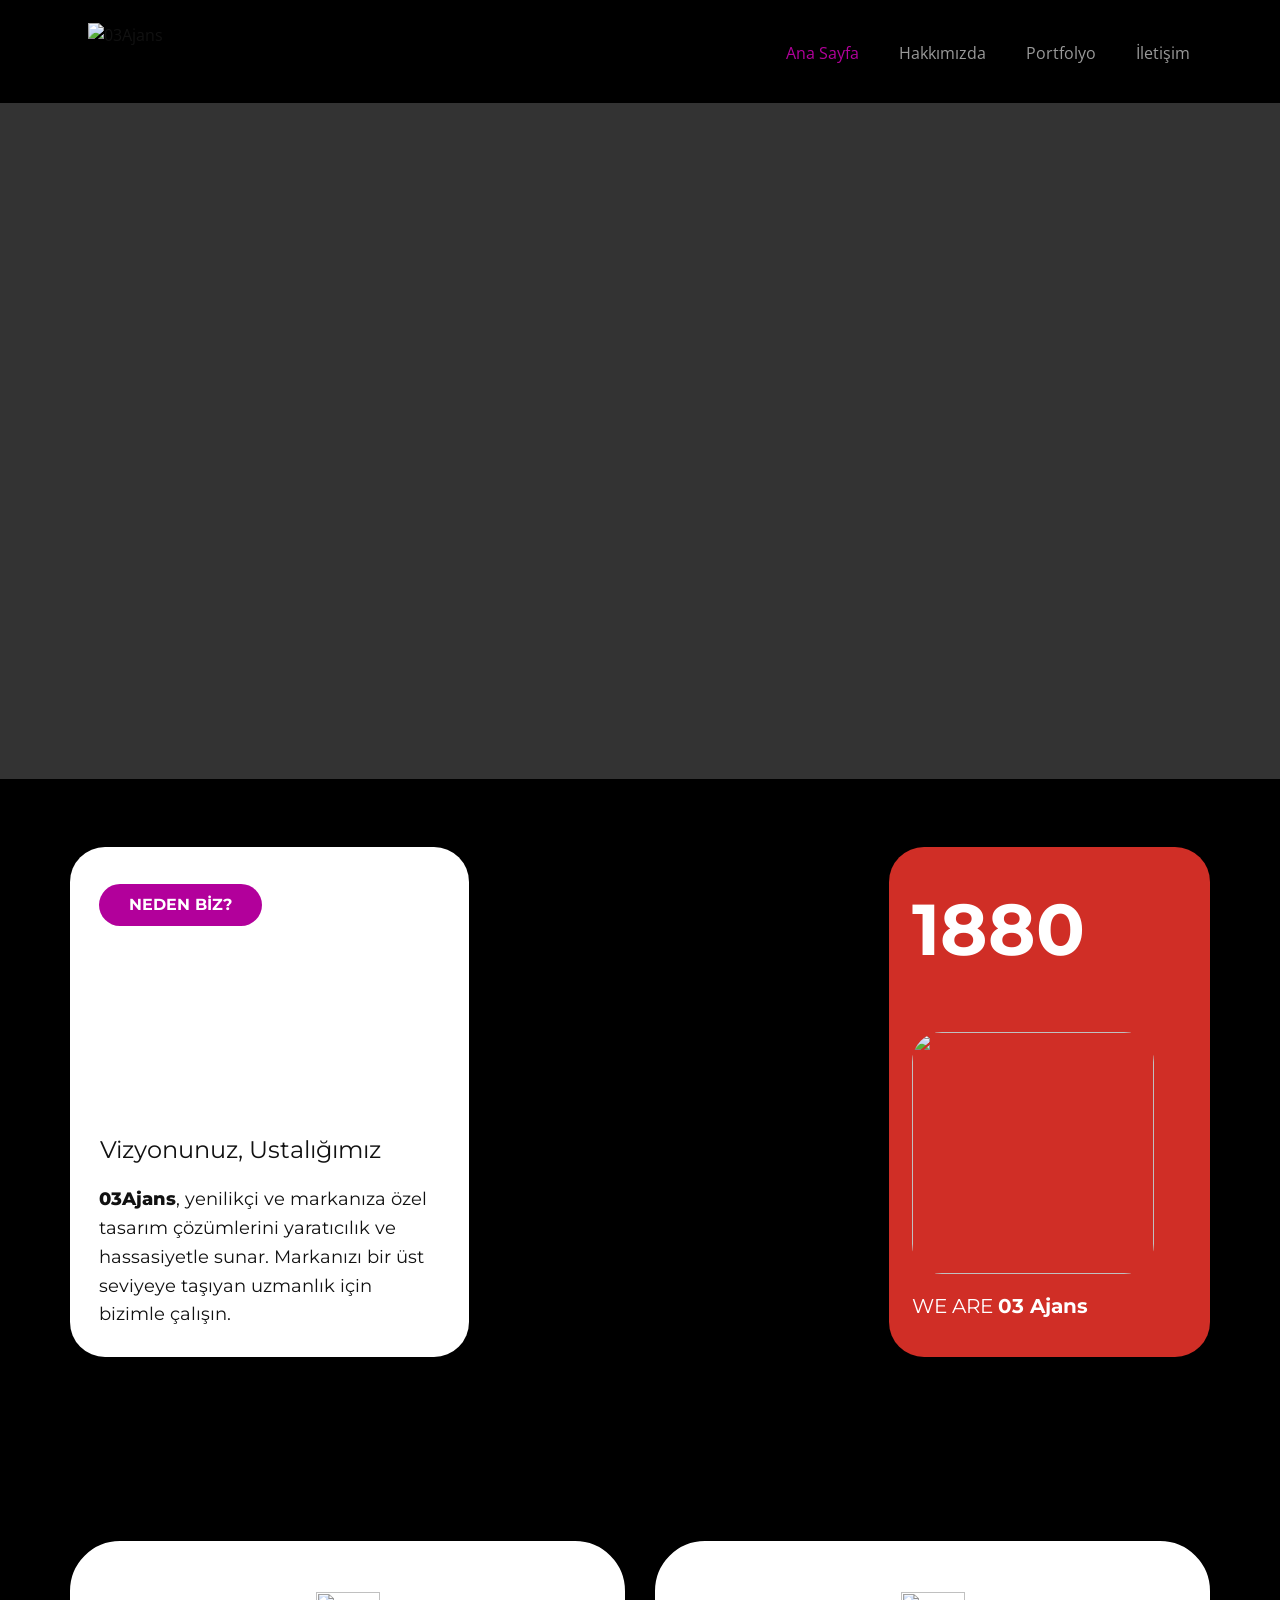
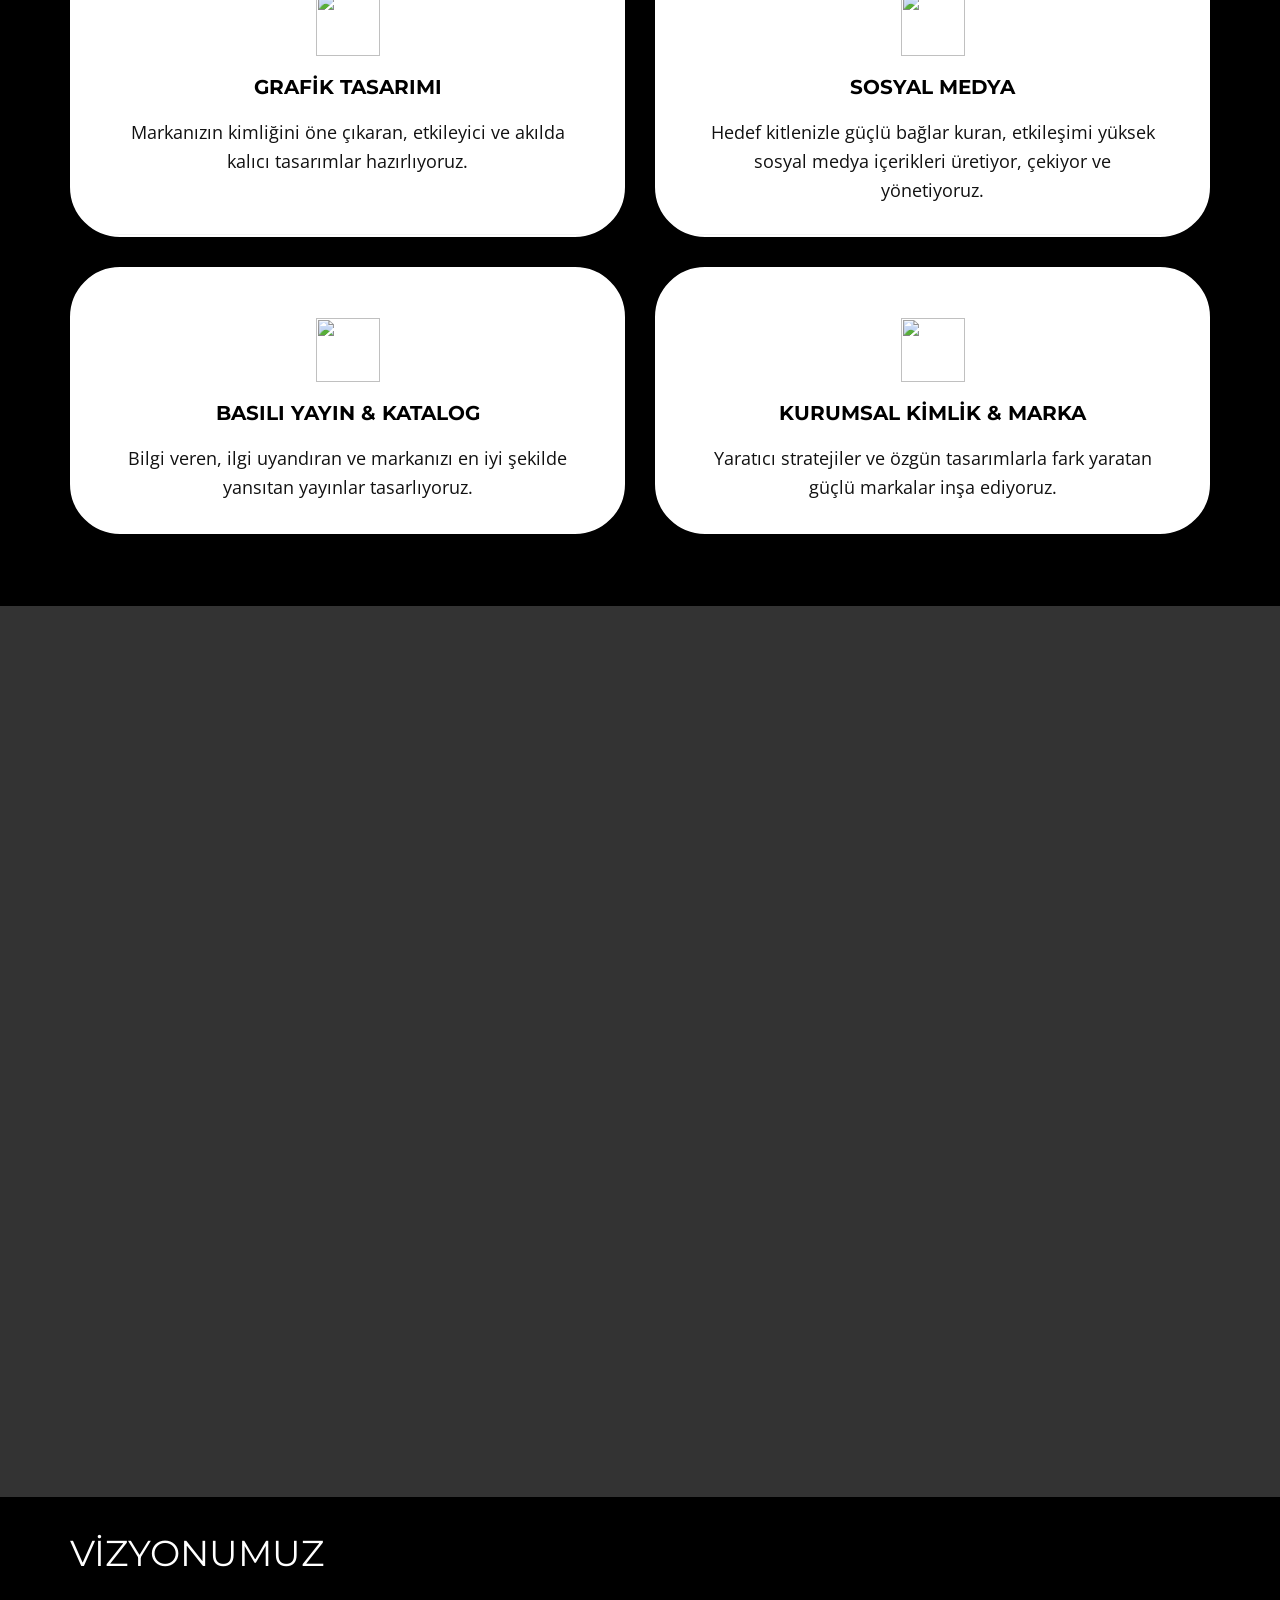
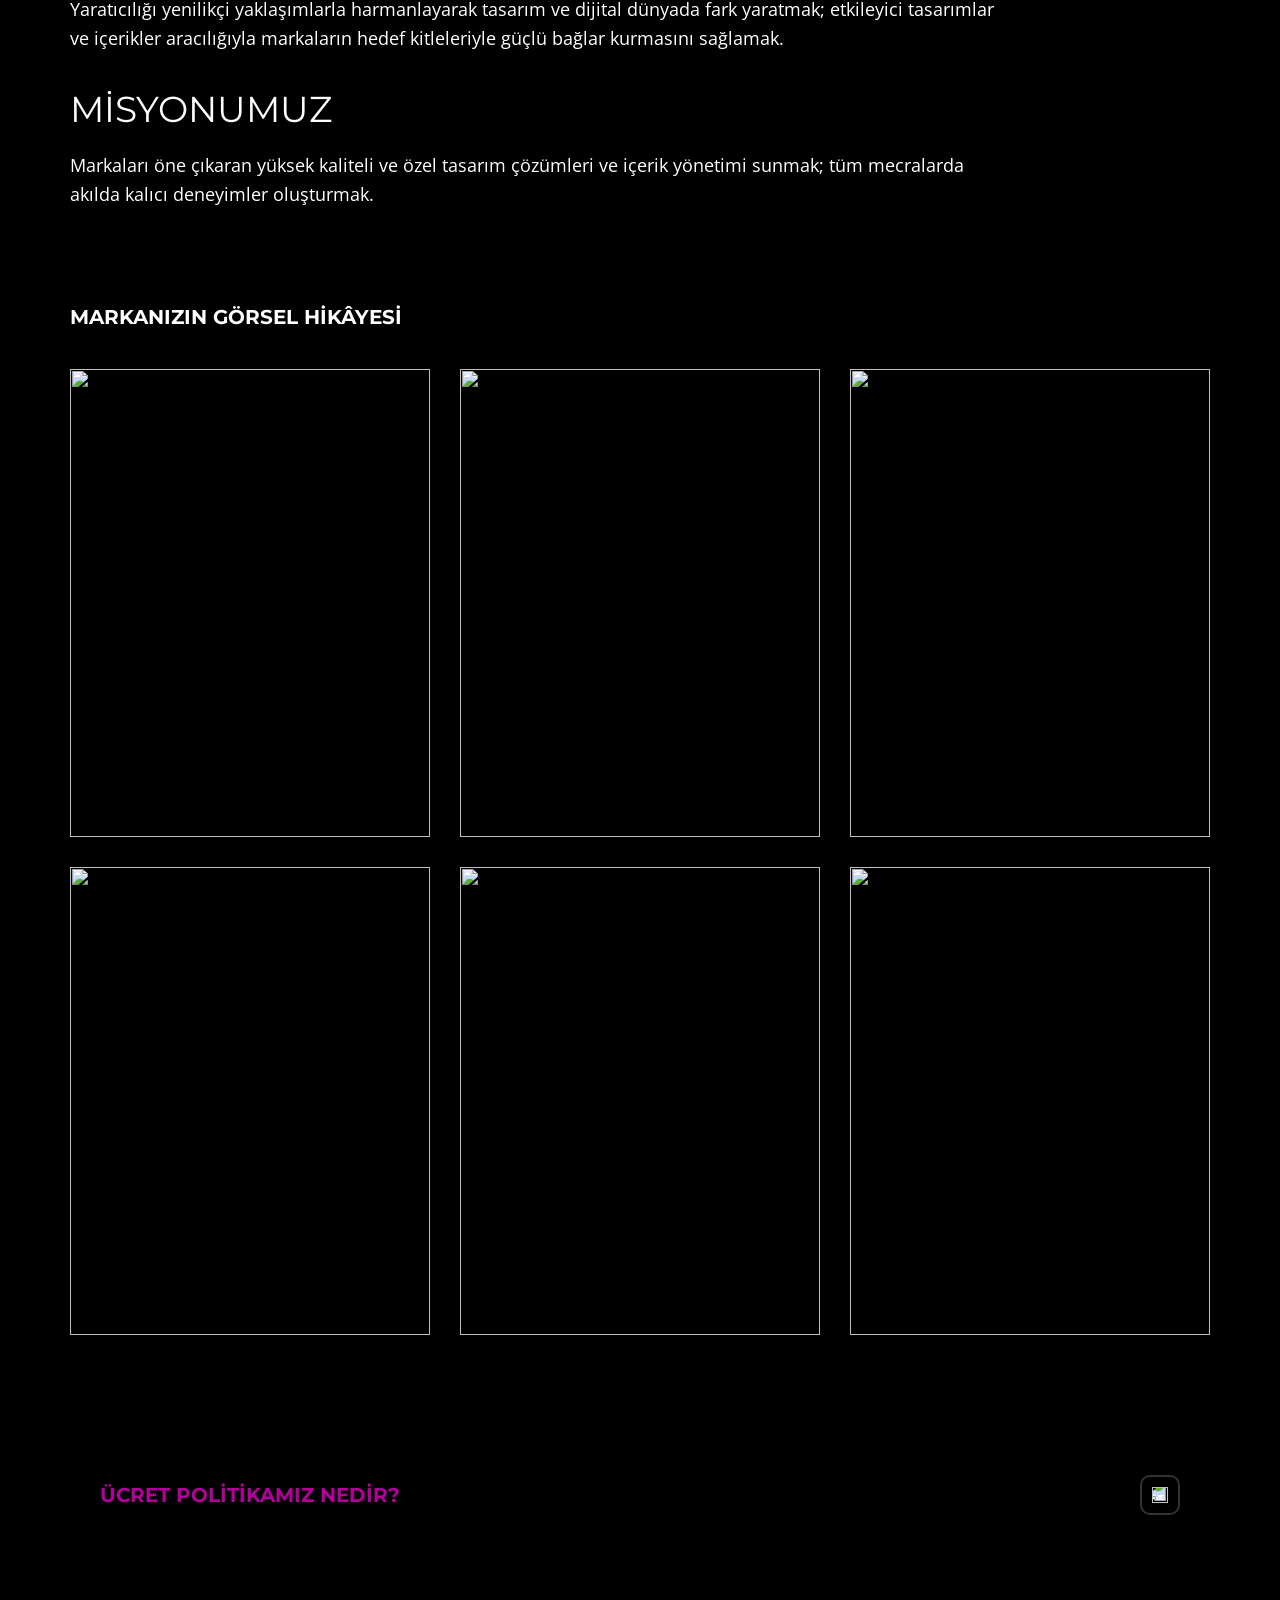
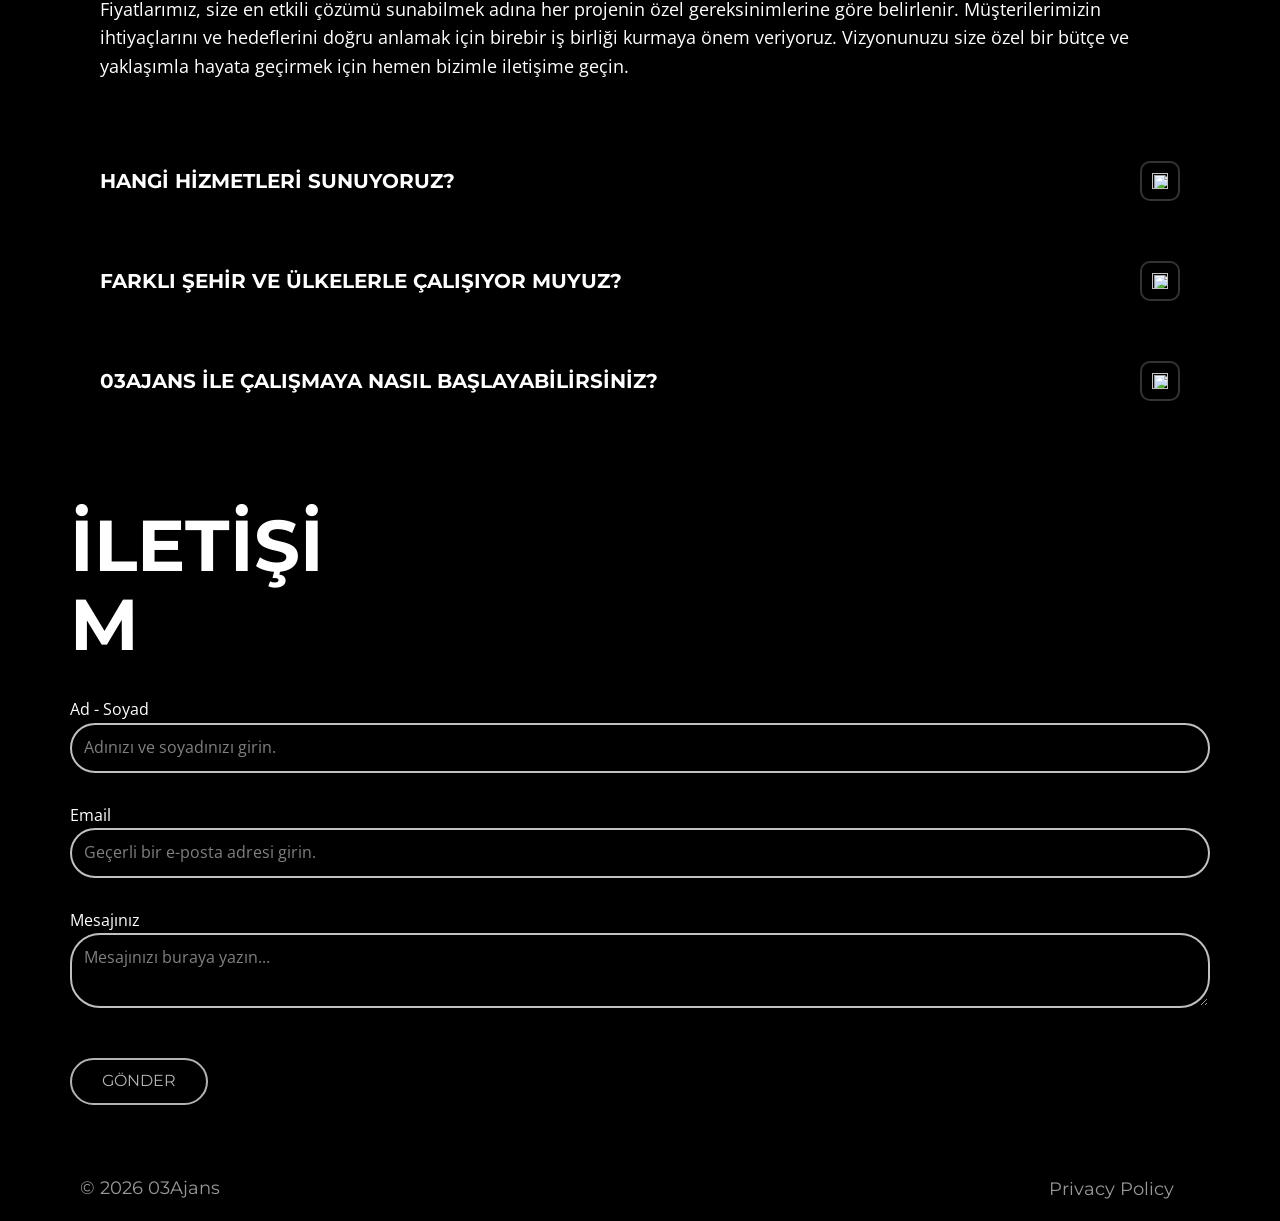
==== index.html @ 291a13ae "Add files via upload" ====
<!DOCTYPE html>
<html style="font-size: 16px;" lang="tr-TR"><head>
    <meta name="viewport" content="width=device-width, initial-scale=1.0">
    <meta charset="utf-8">
    <meta name="keywords" content="​Picture Perfect, get in touch">
    <meta name="description" content="WE ARE 03Ajans">
    <title>03ajans-anasayfa</title>
    <link rel="stylesheet" href="nicepage.css" media="screen">
<link rel="stylesheet" href="index.css" media="screen">
    <script class="u-script" type="text/javascript" src="jquery.js" defer=""></script>
    <script class="u-script" type="text/javascript" src="nicepage.js" defer=""></script>
    <meta name="generator" content="Nicepage 8.5.1, nicepage.com">
    <meta name="referrer" content="origin">
    <link rel="icon" href="images/03ajanslogo-02.png">
    
    <link id="u-page-google-font" rel="stylesheet" href="https://fonts.googleapis.com/css2?display=swap&amp;family=Roboto:ital,wght@0,100;0,200;0,300;0,400;0,500;0,600;0,700;0,800;0,900;1,100;1,200;1,300;1,400;1,500;1,600;1,700;1,800;1,900&amp;family=Open+Sans:ital,wght@0,300;0,400;0,500;0,600;0,700;0,800;1,300;1,400;1,500;1,600;1,700;1,800&amp;family=Montserrat:ital,wght@0,100;0,200;0,300;0,400;0,500;0,600;0,700;0,800;0,900;1,100;1,200;1,300;1,400;1,500;1,600;1,700;1,800;1,900">
    <script type="application/ld+json">{
		"@context": "http://schema.org",
		"@type": "Organization",
		"name": "03ajans"
}</script>
    <meta name="theme-color" content="#478ac9">
    <meta property="og:title" content="03ajans-anasayfa">
    <meta property="og:description" content="WE ARE 03Ajans">
    <meta property="og:type" content="website">
  <!-- Temel Meta Etiketleri -->
<meta name="description" content="03Ajans; markanız için yüksek kaliteli prodüksiyon, stratejik sosyal medya yönetimi, dijital pazarlama ve modern kurumsal kimlik çözümleri sunan kreatif ajanstır.">
<meta name="keywords" content="03ajans, 03 ajans, afyon reklam ajansı, afyon dijital ajans, afyon sosyal medya yönetimi, afyon grafik tasarım, afyon prodüksiyon, afyon tanıtım filmi, afyon web tasarım, afyon marka danışmanlığı, afyon fotoğraf çekimi, sosyal medya ajansı, kreatif ajans, dijital pazarlama ajansı, kurumsal kimlik tasarımı, marka stratejisi, b2b pazarlama, içerik üretimi, reels çekimi, drone çekimi, logo tasarımı">
<meta name="author" content="03Ajans">
<meta name="robots" content="index, follow">
<meta name="viewport" content="width=device-width, initial-scale=1.0">

<!-- Open Graph / Facebook & WhatsApp Önizleme -->
<meta property="og:type" content="website">
<meta property="og:url" content="https://03ajans.com/">
<meta property="og:title" content="03Ajans — Kreatif Dijital &amp; Prodüksiyon Ajansı">
<meta property="og:description" content="Markanız için yüksek kaliteli prodüksiyon, stratejik sosyal medya yönetimi ve modern kurumsal kimlik çözümleri.">
<meta property="og:image" content="https://03ajans.com/og-image.jpg">

<!-- Twitter Card Önizleme -->
<meta name="twitter:card" content="summary_large_image">
<meta name="twitter:url" content="https://03ajans.com/">
<meta name="twitter:title" content="03Ajans — Kreatif Dijital &amp; Prodüksiyon Ajansı">
<meta name="twitter:description" content="Markanız için yüksek kaliteli prodüksiyon, stratejik sosyal medya yönetimi ve modern kurumsal kimlik çözümleri.">
<meta name="twitter:image" content="https://03ajans.com/og-image.jpg"><script type="application/ld+json">
{
  "@context": "https://schema.org",
  "@type": "ProfessionalService",
  "name": "03Ajans",
  "image": "https://03ajans.com/og-image.jpg",
  "@id": "https://03ajans.com/",
  "url": "https://03ajans.com/",
  "telephone": "",
  "priceRange": "$",
  "address": {
    "@type": "PostalAddress",
    "addressLocality": "Afyonkarahisar",
    "addressCountry": "TR"
  },
  "geo": {
    "@type": "GeoCoordinates",
    "latitude": 38.7569,
    "longitude": 30.5387
  },
  "openingHoursSpecification": {
    "@type": "OpeningHoursSpecification",
    "dayOfWeek": [
      "Monday",
      "Tuesday",
      "Wednesday",
      "Thursday",
      "Friday",
      "Saturday"
    ],
    "opens": "09:00",
    "closes": "18:00"
  },
  "sameAs": [
    "https://www.instagram.com/03ajans"
  ]
}
</script><meta name="referrer" content="origin"><meta data-intl-tel-input-cdn-path="intlTelInput/"></head>
  <body data-home-page="index.html" data-home-page-title="03ajans-anasayfa" data-path-to-root="./" data-include-products="false" class="u-body u-clearfix u-grey-80 u-xl-mode" data-lang="tr"><header class="u-black u-clearfix u-header u-header" id="sec-6db6"><div class="u-clearfix u-sheet u-valign-middle-lg u-sheet-1">
        <nav class="u-menu u-menu-one-level u-offcanvas u-menu-1" role="navigation" aria-label="Menu navigation">
          <div class="menu-collapse" style="font-size: 1rem; letter-spacing: 0px;">
            <a class="u-button-style u-custom-left-right-menu-spacing u-custom-padding-bottom u-custom-text-active-color u-custom-text-color u-custom-text-hover-color u-custom-top-bottom-menu-spacing u-hamburger-link u-nav-link u-text-active-palette-1-base u-text-hover-palette-2-base u-hamburger-link-1" href="#" data-lang-tr="{&quot;content&quot;:&quot;<svg class=\&quot;u-svg-link\&quot; viewBox=\&quot;0 0 24 24\&quot;><use xlink:href=\&quot;#menu-hamburger\&quot;></use></svg><svg class=\&quot;u-svg-content\&quot; version=\&quot;1.1\&quot; id=\&quot;menu-hamburger\&quot; viewBox=\&quot;0 0 16 16\&quot; x=\&quot;0px\&quot; y=\&quot;0px\&quot; xmlns:xlink=\&quot;http://www.w3.org/1999/xlink\&quot; xmlns=\&quot;http://www.w3.org/2000/svg\&quot;>    <g>        <rect y=\&quot;1\&quot; width=\&quot;16\&quot; height=\&quot;2\&quot;></rect>        <rect y=\&quot;7\&quot; width=\&quot;16\&quot; height=\&quot;2\&quot;></rect>        <rect y=\&quot;13\&quot; width=\&quot;16\&quot; height=\&quot;2\&quot;></rect>    </g></svg>&quot;,&quot;href&quot;:&quot;#&quot;}" data-lang-en="{&quot;content&quot;:&quot;<svg class=\&quot;u-svg-link\&quot; viewBox=\&quot;0 0 24 24\&quot;><use xlink:href=\&quot;#menu-hamburger\&quot;></use></svg><svg class=\&quot;u-svg-content\&quot; version=\&quot;1.1\&quot; id=\&quot;menu-hamburger\&quot; viewBox=\&quot;0 0 16 16\&quot; x=\&quot;0px\&quot; y=\&quot;0px\&quot; xmlns:xlink=\&quot;http://www.w3.org/1999/xlink\&quot; xmlns=\&quot;http://www.w3.org/2000/svg\&quot;>    <g>        <rect y=\&quot;1\&quot; width=\&quot;16\&quot; height=\&quot;2\&quot;></rect>        <rect y=\&quot;7\&quot; width=\&quot;16\&quot; height=\&quot;2\&quot;></rect>        <rect y=\&quot;13\&quot; width=\&quot;16\&quot; height=\&quot;2\&quot;></rect>    </g></svg>&quot;,&quot;href&quot;:&quot;#&quot;}">
              <svg class="u-svg-link" viewBox="0 0 24 24"><use xlink:href="#menu-hamburger"></use></svg>
              <svg class="u-svg-content" version="1.1" id="menu-hamburger" viewBox="0 0 16 16" x="0px" y="0px" xmlns:xlink="http://www.w3.org/1999/xlink" xmlns="http://www.w3.org/2000/svg"><g><rect y="1" width="16" height="2"></rect><rect y="7" width="16" height="2"></rect><rect y="13" width="16" height="2"></rect>
</g></svg>
            </a>
          </div>
          <div class="u-custom-menu u-nav-container">
            <ul class="u-nav u-unstyled u-nav-1" role="menubar"><li role="none" class="u-nav-item"><a role="menuitem" class="u-button-style u-nav-link u-text-active-custom-color-2 u-text-grey-40 u-text-hover-custom-color-3 u-nav-link-2" href="index.html">Ana Sayfa</a>
</li><li role="none" class="u-nav-item"><a role="menuitem" class="u-button-style u-nav-link u-text-active-custom-color-2 u-text-grey-40 u-text-hover-custom-color-3 u-nav-link-2" href="03ajans-hakkimizda.html">Hakkımızda</a>
</li><li role="none" class="u-nav-item"><a role="menuitem" class="u-button-style u-nav-link u-text-active-custom-color-2 u-text-grey-40 u-text-hover-custom-color-3 u-nav-link-2" href="03ajans-portfolyo.html">Portfolyo</a>
</li><li role="none" class="u-nav-item"><a role="menuitem" class="u-button-style u-nav-link u-text-active-custom-color-2 u-text-grey-40 u-text-hover-custom-color-3 u-nav-link-2" href="03ajans-iletisim.html">İletişim</a>
</li></ul>
          </div>
          <div class="u-custom-menu u-nav-container-collapse" id="1e87" role="region" aria-label="Menu panel">
            <div class="u-black u-container-style u-inner-container-layout u-opacity u-opacity-95 u-sidenav">
              <div class="u-inner-container-layout u-sidenav-overflow">
                <div class="u-menu-close" tabindex="-1" aria-label="Close menu"></div>
                <ul class="u-align-center u-nav u-popupmenu-items u-unstyled u-nav-2" role="menubar"><li role="none" class="u-nav-item"><a role="menuitem" class="u-button-style u-nav-link" href="index.html">Ana Sayfa</a>
</li><li role="none" class="u-nav-item"><a role="menuitem" class="u-button-style u-nav-link" href="03ajans-hakkimizda.html">Hakkımızda</a>
</li><li role="none" class="u-nav-item"><a role="menuitem" class="u-button-style u-nav-link" href="03ajans-portfolyo.html">Portfolyo</a>
</li><li role="none" class="u-nav-item"><a role="menuitem" class="u-button-style u-nav-link" href="03ajans-iletisim.html">İletişim</a>
</li></ul>
              </div>
            </div>
            <div class="u-black u-menu-overlay u-opacity u-opacity-70"></div>
          </div>
        </nav>
        <!-- LOGO DÜZELTMESİ: Orijinal yapıyı bozmadan doğrudan .html linki ve tıklanabilirlik eklendi -->
        <img class="u-enable-responsive u-image u-image-contain u-image-default u-image-1" src="images/weblogo.png" alt="03Ajans" data-image-width="5788" data-image-height="1048" data-href="index.html" data-page-id="18708210" title="03ajans-anasayfa" style="cursor: pointer;" onclick="window.location.href='index.html';">
      </div></header>
    <section class="u-clearfix u-uploaded-video u-video u-video-cover u-section-1" id="sec-0728" data-image-width="6222" data-image-height="3500">
      <div class="u-background-video u-expanded" style="">
        <div class="embed-responsive">
          <video class="embed-responsive-item" data-autoplay="1" loop="" muted="1" autoplay="autoplay" playsinline="">
            <source src="files/ana1.mp4" type="video/mp4">
            <p>Your browser does not support HTML5 video.</p>
          </video>
        </div>
      </div>
      <div class="u-clearfix u-sheet u-valign-middle-lg u-valign-middle-xl u-sheet-1"></div>
    </section>
    <section class="u-black u-clearfix u-container-align-center u-section-2" id="carousel_4c0c">
      <div class="u-clearfix u-sheet u-valign-middle-lg u-valign-middle-md u-valign-middle-sm u-sheet-1">
        <div class="data-layout-selected u-clearfix u-expanded-width u-gutter-30 u-layout-wrap u-layout-wrap-1">
          <div class="u-layout" style="">
            <div class="u-layout-row" style="">
              <div class="u-container-style u-layout-cell u-radius u-shape-rectangle u-size-21-lg u-size-21-md u-size-21-sm u-size-21-xs u-size-22-xl u-uploaded-video u-white u-layout-cell-1" data-image-width="828" data-image-height="1444" data-href="03ajans-hakkimizda.html" data-page-id="1522213506">
                <div class="u-container-layout u-valign-bottom-xs u-valign-top-sm u-container-layout-1">
                  <!-- NEDEN BİZ? BUTONU DÜZELTMESİ -->
                  <a href="03ajans-hakkimizda.html" class="u-align-left u-border-none u-btn u-btn-round u-button-style u-custom-color-2 u-radius u-btn-1"><b>Neden biz?</b>
                    <br>
                  </a>
                  <h4 class="u-align-left u-text u-text-1"> Vizyonunuz, Ustalığımız </h4>
                  <p class="u-align-left u-custom-font u-font-montserrat u-text u-text-default-lg u-text-default-md u-text-default-sm u-text-default-xl u-text-2"><span style="font-weight: 800;">03Ajans</span>, yenilikçi ve markanıza özel tasarım çözümlerini yaratıcılık ve hassasiyetle sunar. Markanızı bir üst seviyeye taşıyan uzmanlık için bizimle çalışın.
                  </p>
                </div>
              </div>
              <div class="u-container-align-center u-container-style u-layout-cell u-shading u-size-20-xl u-size-21-lg u-size-21-md u-size-21-sm u-size-21-xs u-uploaded-video u-video u-video-1">
                <div class="u-background-video u-expanded" style="">
                  <div class="embed-responsive">
                    <video class="embed-responsive-item" data-autoplay="1" loop="" muted="1" autoplay="autoplay" playsinline="">
                      <source src="files/ana-2.mp4" type="video/mp4">
                      <p>Your browser does not support HTML5 video.</p>
                    </video>
                  </div>
                  <div class="u-video-shading"></div>
                </div>
                <div class="u-container-layout u-container-layout-2"></div>
              </div>
              <div class="u-container-style u-custom-color-5 u-layout-cell u-radius u-shading u-shape-round u-size-18 u-layout-cell-3">
                <div class="u-container-layout u-valign-middle-xl u-container-layout-3">
                  <h3 class="u-align-left u-text u-text-3" data-animation-name="counter" data-animation-event="scroll" data-animation-duration="3000">2026</h3>
                  <img class="u-image u-image-round u-preserve-proportions u-radius u-image-1" src="images/webgorsel.png" alt="" data-image-width="1080" data-image-height="1080">
                  <h4 class="u-align-left u-text u-text-4">WE ARE&nbsp;<span style="font-weight: 700;">03 Ajans</span>
                    <br>
                  </h4>
                </div>
              </div>
            </div>
          </div>
        </div>
      </div>
    </section>
    <section class="u-black u-clearfix u-section-3" id="sec-6178">
      <div class="u-clearfix u-sheet u-valign-middle u-sheet-1">
        <div class="u-expanded-width u-list u-list-1">
          <div class="u-repeater u-repeater-1">
            <div class="u-align-center-md u-align-center-sm u-align-center-xs u-border-2 u-border-white u-container-style u-gradient u-list-item u-radius u-repeater-item u-shape-round u-list-item-1">
              <div class="u-container-layout u-similar-container u-valign-middle-md u-valign-middle-sm u-valign-middle-xs u-container-layout-1"><span class="u-file-icon u-icon u-text-black u-icon-1"><img src="images/841487-bc1bf9b7.png" alt=""></span>
                <h5 class="u-align-center-lg u-align-center-xl u-text u-text-black u-text-default u-text-1">GrafİK TASARIMI</h5>
                <p class="u-align-center-lg u-align-center-xl u-text u-text-default u-text-2"> Markanızın kimliğini öne çıkaran, etkileyici ve akılda kalıcı tasarımlar hazırlıyoruz. </p>
              </div>
            </div>
            <div class="u-align-center-md u-align-center-sm u-align-center-xs u-border-2 u-border-white u-container-style u-gradient u-list-item u-radius u-repeater-item u-shape-round u-list-item-2">
              <div class="u-container-layout u-similar-container u-valign-middle-md u-valign-middle-sm u-valign-middle-xs u-container-layout-2"><span class="u-file-icon u-icon u-text-black u-icon-2"><img src="images/2065064-a070ab0e.png" alt=""></span>
                <h5 class="u-align-center-lg u-align-center-xl u-text u-text-black u-text-default u-text-3">SOSYAL MEDYA</h5>
                <p class="u-align-center-lg u-align-center-xl u-text u-text-default u-text-4"> Hedef kitlenizle güçlü bağlar kuran, etkileşimi yüksek<br>sosyal medya içerikleri üretiyor, çekiyor ve yönetiyoruz.
                </p>
              </div>
            </div>
            <div class="u-align-center-md u-align-center-sm u-align-center-xs u-border-2 u-border-white u-container-style u-gradient u-list-item u-radius u-repeater-item u-shape-round u-list-item-3">
              <div class="u-container-layout u-similar-container u-valign-middle-md u-valign-middle-sm u-valign-middle-xs u-container-layout-3"><span class="u-file-icon u-icon u-text-black u-icon-3"><img src="images/5303979-a4224690.png" alt=""></span>
                <h5 class="u-align-center-lg u-align-center-xl u-text u-text-black u-text-default u-text-5"> BASILI YAYIN &amp; KATALOG</h5>
                <p class="u-align-center-lg u-align-center-xl u-text u-text-default u-text-6"> Bilgi veren, ilgi uyandıran ve markanızı en iyi şekilde yansıtan yayınlar tasarlıyoruz. </p>
              </div>
            </div>
            <div class="u-align-center-md u-align-center-sm u-align-center-xs u-border-2 u-border-white u-container-style u-gradient u-list-item u-radius u-repeater-item u-shape-round u-list-item-4">
              <div class="u-container-layout u-similar-container u-valign-middle-md u-valign-middle-sm u-valign-middle-xs u-container-layout-4"><span class="u-file-icon u-icon u-text-black u-icon-4"><img src="images/5486264-cb3ad50b.png" alt=""></span>
                <h5 class="u-align-center-lg u-align-center-xl u-text u-text-black u-text-default u-text-7"> KURUMSAL KİMLİK &amp; MARKA</h5>
                <p class="u-align-center-lg u-align-center-xl u-text u-text-default u-text-8"> Yaratıcı stratejiler ve özgün tasarımlarla fark yaratan güçlü markalar inşa ediyoruz. </p>
              </div>
            </div>
          </div>
        </div>
      </div>
    </section>
    <section class="skrollable u-clearfix u-parallax u-uploaded-video u-video u-section-4" id="sec-77cd" data-image-width="6222" data-image-height="3500">
      <div class="u-background-video u-expanded" style="">
        <div class="embed-responsive">
          <video class="embed-responsive-item" data-autoplay="1" loop="" muted="1" autoplay="autoplay" playsinline="">
            <source src="files/ana-3.mp4" type="video/mp4">
            <p>Your browser does not support HTML5 video.</p>
          </video>
        </div>
      </div>
      <div class="u-clearfix u-sheet u-sheet-1"></div>
    </section>
    <section class="u-black u-clearfix u-container-align-left u-section-5" id="sec-33f2">
      <div class="u-clearfix u-sheet u-valign-middle-lg u-valign-middle-md u-valign-middle-sm u-valign-middle-xs u-sheet-1">
        <h3 class="u-align-left u-text u-text-default u-text-1"> VİZYONumuz</h3>
        <p class="u-align-left u-text u-text-2"> Yaratıcılığı yenilikçi yaklaşımlarla harmanlayarak tasarım ve dijital dünyada fark yaratmak; etkileyici tasarımlar ve içerikler aracılığıyla markaların hedef kitleleriyle güçlü bağlar kurmasını sağlamak. </p>
        <h3 class="u-align-left u-text u-text-3">MİSYONUMUZ</h3>
        <p class="u-align-left u-text u-text-4"> Markaları öne çıkaran yüksek kaliteli ve özel tasarım çözümleri ve içerik yönetimi sunmak; tüm mecralarda akılda kalıcı deneyimler oluşturmak. </p>
      </div>
    </section>
    <section class="u-black u-clearfix u-section-6" id="sec-5b2f">
      <div class="u-clearfix u-sheet u-sheet-1">
        <h5 class="u-text u-text-default u-text-1"><b>MARKANIZIN GÖRSEL HİKÂYESİ</b>
        </h5>
        <div class="u-expanded-width u-gallery u-layout-grid u-lightbox u-no-transition u-show-text-none u-gallery-1">
          <div class="u-gallery-inner u-gallery-inner-1">
            <div class="u-effect-hover-zoom u-gallery-item" data-href="03ajans-portfolyo.html" data-page-id="27793076" title="03ajans-portfolyo">
              <div class="u-back-slide" data-image-width="2844" data-image-height="1609">
                <img class="u-back-image u-expanded u-back-image-1" src="images/aa4.jpg">
              </div>
              <div class="u-over-slide u-shading u-over-slide-1"></div>
            </div>
            <div class="u-effect-hover-zoom u-gallery-item" data-href="03ajans-portfolyo.html" data-page-id="27793076" title="03ajans-portfolyo">
              <div class="u-back-slide" data-image-width="4400" data-image-height="3200">
                <img class="u-back-image u-expanded u-back-image-2" src="images/aa6.jpg">
              </div>
              <div class="u-over-slide u-shading u-over-slide-2"></div>
            </div>
            <div class="u-effect-hover-zoom u-gallery-item" data-href="03ajans-portfolyo.html" data-page-id="27793076" title="03ajans-portfolyo">
              <div class="u-back-slide" data-image-width="5683" data-image-height="11326">
                <img class="u-back-image u-expanded u-back-image-3" src="images/aa7.jpg">
              </div>
              <div class="u-over-slide u-shading u-over-slide-3"></div>
            </div>
            <div class="u-effect-hover-zoom u-gallery-item" data-href="03ajans-portfolyo.html" data-page-id="27793076" title="03ajans-portfolyo">
              <div class="u-back-slide" data-image-width="2844" data-image-height="1609">
                <img class="u-back-image u-expanded u-back-image-4" src="images/aa21.jpg">
              </div>
              <div class="u-over-slide u-shading u-over-slide-4"></div>
            </div>
            <div class="u-effect-hover-zoom u-gallery-item" data-href="03ajans-portfolyo.html" data-page-id="27793076" title="03ajans-portfolyo">
              <div class="u-back-slide" data-image-width="1500" data-image-height="844">
                <img class="u-back-image u-expanded u-back-image-5" src="images/aa5.png">
              </div>
              <div class="u-over-slide u-shading u-over-slide-5"></div>
            </div>
            <div class="u-effect-hover-zoom u-gallery-item" data-href="03ajans-portfolyo.html" data-page-id="27793076" title="03ajans-portfolyo">
              <div class="u-back-slide" data-image-width="2844" data-image-height="1609">
                <img class="u-back-image u-expanded" src="images/aa1.jpg">
              </div>
              <div class="u-over-slide u-shading u-over-slide-6"></div>
            </div>
          </div>
        </div>
      </div>
    </section>
    <section class="u-black u-clearfix u-section-7" id="carousel_a83a">
      <div class="u-clearfix u-sheet u-valign-middle-lg u-valign-middle-sm u-valign-middle-xl u-sheet-1">
        <div class="custom-expanded u-accordion u-faq u-accordion-1" role="tablist">
          <div class="u-accordion-item">
            <a class="active u-accordion-link u-button-style u-custom-font u-font-montserrat u-text-active-custom-color-2 u-text-hover-white u-text-white u-accordion-link-1" id="link-" aria-controls="" aria-selected="true" role="tab"><span class="u-accordion-link-text"> ÜCRET POLİTİKAmIZ NEDİR?</span><span class="u-accordion-link-icon u-border-2 u-border-grey-80 u-file-icon u-icon u-icon-rounded u-radius u-text-white u-icon-1"><img src="images/152356-29958f45.png" alt=""></span>
            </a>
            <div class="u-accordion-active u-accordion-pane u-container-style u-accordion-pane-1" aria-labelledby="link-" aria-expanded="true" role="tabpanel">
              <div class="u-container-layout u-container-layout-1">
                <div class="fr-view u-clearfix u-rich-text u-text">
                  <p id="isPasted">Fiyatlarımız, size en etkili çözümü sunabilmek adına her projenin özel gereksinimlerine göre belirlenir. Müşterilerimizin ihtiyaçlarını ve hedeflerini doğru anlamak için birebir iş birliği kurmaya önem veriyoruz. Vizyonunuzu size özel bir bütçe ve yaklaşımla hayata geçirmek için hemen bizimle iletişime geçin.</p>
                </div>
              </div>
            </div>
          </div>
          <div class="u-accordion-item">
            <a class="u-accordion-link u-button-style u-custom-font u-font-montserrat u-text-active-custom-color-2 u-text-hover-white u-text-white u-accordion-link-2" id="link-" aria-controls="" aria-selected="false" role="tab"><span class="u-accordion-link-text"><b>HANGİ HİZMETLERİ SUNUYORUZ?</b></span><span class="u-accordion-link-icon u-border-2 u-border-grey-80 u-file-icon u-icon u-icon-rounded u-radius u-text-white u-icon-2"><img src="images/152356-29958f45.png" alt=""></span>
            </a>
            <div class="u-accordion-pane u-container-style u-accordion-pane-2" aria-labelledby="link-" role="tabpanel">
              <div class="u-container-layout u-container-layout-2">
                <div class="fr-view u-clearfix u-rich-text u-text">
                  <p id="isPasted">Grafik tasarım, sosyal medya içerik üretimi ve yönetimi ile fotoğraf/video çekimi ve medya prodüksiyonu alanlarında hizmet veriyoruz. Markalaşma süreçlerinden sosyal medya yönetimine, profesyonel çekimlerden basılı yayınlara kadar tüm kreatif ihtiyaçlarınızı tek çatı altında karşılıyoruz. Her projede hem işlevsel hem de estetik açıdan markanızı öne çıkaracak çözümler üretiyoruz.</p>
                </div>
              </div>
            </div>
          </div>
          <div class="u-accordion-item">
            <a class="u-accordion-link u-button-style u-custom-font u-font-montserrat u-text-active-custom-color-2 u-text-hover-white u-text-white u-accordion-link-3" id="link-1891" aria-controls="1891" aria-selected="false" role="tab"><span class="u-accordion-link-text"><b>FARKLI ŞEHİR VE ÜLKELERLE ÇALIŞIYOR MUYUZ?</b></span><span class="u-accordion-link-icon u-border-2 u-border-grey-80 u-file-icon u-icon u-icon-rounded u-radius u-text-white u-icon-3"><img src="images/152356-29958f45.png" alt=""></span>
            </a>
            <div class="u-accordion-pane u-container-style u-accordion-pane-3" id="1891" aria-labelledby="link-1891" role="tabpanel">
              <div class="u-container-layout u-container-layout-3">
                <div class="fr-view u-clearfix u-rich-text u-text">
                  <p id="isPasted">Evet! <span style="font-weight: 700;">03Ajans&nbsp;</span>olarak tasarım, strateji ve dijital yönetim süreçlerimizi lokasyondan bağımsız olarak uzaktan (remote) kesintisiz bir şekilde yürütüyoruz. Fotoğraf ve video çekimi gibi prodüksiyon gerektiren projelerde ise ekibimizle birlikte bizzat bulunduğunuz konuma gelerek <b id="isPasted">yerinde çekim yapıyoruz</b>. Böylece hem uzaktan çalışmanın esnekliğini hem de sahadaki profesyonel prodüksiyon gücünü bir arada sunuyoruz.
                  </p>
                </div>
              </div>
            </div>
          </div>
          <div class="u-accordion-item">
            <a class="u-accordion-link u-button-style u-custom-font u-font-montserrat u-text-active-custom-color-2 u-text-hover-white u-text-white u-accordion-link-4" id="link-8c0c" aria-controls="8c0c" aria-selected="false" role="tab"><span class="u-accordion-link-text"><b>03ajans İLE ÇALIŞMAYA NASIL BAŞLAYABİLİRSİNİZ?</b></span><span class="u-accordion-link-icon u-border-2 u-border-grey-80 u-file-icon u-icon u-icon-rounded u-radius u-text-white u-icon-4"><img src="images/152356-29958f45.png" alt=""></span>
            </a>
            <div class="u-accordion-pane u-container-style u-accordion-pane-4" id="8c0c" aria-labelledby="link-8c0c" role="tabpanel">
              <div class="u-container-layout u-container-layout-4">
                <div class="fr-view u-clearfix u-rich-text u-text">
                  <p id="isPasted"><b id="isPasted">03Ajans</b> ile çalışmaya başlamak için web sitemizdeki iletişim formunu doldurmanız veya bize e-posta atmanız yeterli. İlk adımda projenizi, hedeflerinizi ve beklentilerinizi detaylıca dinliyoruz. Vizyonunuzu netleştirdikten sonra, markanızın kimliğine ve hedeflerine tam uyumlu özel bir strateji ve yol haritası hazırlıyoruz. Süreç boyunca kesintisiz iletişim, destek ve gerekli revizyonlarla hayalinizdeki sonucu beklentilerinizin de ötesine taşıyarak teslim ediyoruz.
                  </p>
                </div>
              </div>
            </div>
          </div>
        </div>
      </div>
    </section>

    <!-- DOĞRUDAN FORMSFREE LINKININ EKLENDIGI İLETİŞİM BÖLÜMÜ -->
    <section class="u-black u-clearfix u-container-align-left u-section-8" id="block-10">
      <div class="u-clearfix u-sheet u-sheet-1">
        <h2 class="u-align-left u-text u-text-1"><b>İLETİŞİM</b><br></h2>
        <div class="u-expanded-width u-form u-form-1">
          
          <form action="https://formspree.io/f/xgognpww" method="POST" id="contact-form" class="u-clearfix u-form-spacing-30 u-form-vertical u-inner-form" style="padding: 0px;">
            
            <div class="u-form-group u-form-name">
              <label class="u-label" for="name-9d90">Ad - Soyad</label>
              <input type="text" placeholder="Adınızı ve soyadınızı girin." id="name-9d90" name="name" class="u-border-2 u-border-grey-25 u-input u-input-rectangle u-none u-radius u-input-1" required>
            </div>

            <div class="u-form-email u-form-group">
              <label class="u-label" for="email-9d90">Email</label>
              <input type="email" placeholder="Geçerli bir e-posta adresi girin." id="email-9d90" name="email" class="u-border-2 u-border-grey-25 u-input u-input-rectangle u-none u-radius u-input-2" required>
            </div>

            <div class="u-form-group u-form-message">
              <label class="u-label" for="message-9d90">Mesajınız</label>
              <textarea placeholder="Mesajınızı buraya yazın..." id="message-9d90" name="message" class="u-border-2 u-border-grey-25 u-input u-input-rectangle u-none u-radius u-input-3" required></textarea>
            </div>

            <div class="u-align-left u-form-group u-form-submit">
              <button type="submit" id="submit-btn" class="u-border-2 u-border-grey-30 u-border-hover-custom-color-2 u-btn u-button-style u-text-grey-5 u-text-hover-custom-color-2" style="background: transparent; cursor: pointer;">
                Gönder
              </button>
            </div>

            <!-- AJAX Bildirim Alanı -->
            <div id="form-status" style="display: none; margin-top: 15px; padding: 12px; border-radius: 4px; font-weight: 500;"></div>

          </form>
        </div>
      </div>

      <script>
        const form = document.getElementById('contact-form');
        const statusDiv = document.getElementById('form-status');
        const submitBtn = document.getElementById('submit-btn');

        form.addEventListener('submit', async function(e) {
          e.preventDefault();
          
          submitBtn.innerText = 'Gönderiliyor...';
          submitBtn.disabled = true;

          const data = new FormData(form);
          
          try {
            const response = await fetch(form.action, {
              method: form.method,
              body: data,
              headers: {
                'Accept': 'application/json'
              }
            });

            if (response.ok) {
              statusDiv.style.display = 'block';
              statusDiv.style.backgroundColor = '#10B981';
              statusDiv.style.color = '#ffffff';
              statusDiv.innerText = 'Teşekkür ederiz! Mesajınız başarıyla iletildi.';
              form.reset();
            } else {
              throw new Error('Form iletilirken bir hata oluştu.');
            }
          } catch (error) {
            statusDiv.style.display = 'block';
            statusDiv.style.backgroundColor = '#EF4444';
            statusDiv.style.color = '#ffffff';
            statusDiv.innerText = 'Mesaj gönderilemedi. Lütfen tekrar deneyin.';
          } finally {
            submitBtn.innerText = 'Gönder';
            submitBtn.disabled = false;
          }
        });
      </script>
    </section>

    <!-- FOOTER BÖLÜMÜ -->
    <footer class="u-align-center u-black u-clearfix u-container-align-center u-container-align-center-lg u-container-align-center-md u-container-align-center-sm u-container-align-center-xl u-footer u-footer" id="sec-a7d9">
      <div class="u-clearfix u-sheet u-valign-middle-lg u-valign-middle-md u-valign-middle-sm u-valign-middle-xl u-sheet-1">
        <div class="data-layout-selected u-clearfix u-expanded-width u-layout-wrap u-layout-wrap-1">
          <div class="u-layout">
            <div class="u-layout-row">
              <div class="u-container-style u-layout-cell u-size-30 u-layout-cell-1">
                <div class="u-container-layout u-valign-middle-md u-valign-middle-sm u-valign-middle-xs u-container-layout-1">
                  <h4 class="u-text u-text-default u-text-grey-40 u-text-1"> © 2026 03Ajans</h4>
                </div>
              </div>
              <div class="u-container-style u-layout-cell u-size-30 u-layout-cell-2">
                <div class="u-container-layout u-valign-bottom-xl u-container-layout-2">
                  <h4 class="u-text u-text-grey-40 u-text-2">
                    <a class="u-active-none u-border-none u-btn u-button-link u-button-style u-hover-none u-none u-text-grey-40 u-text-hover-grey-90 u-btn-1" href="03-privacy-policy.html" data-page-id="99850228"> Privacy Policy</a>
                  </h4>
                </div>
              </div>
            </div>
          </div>
        </div>
      </div>
    </footer>
</body>
</html>
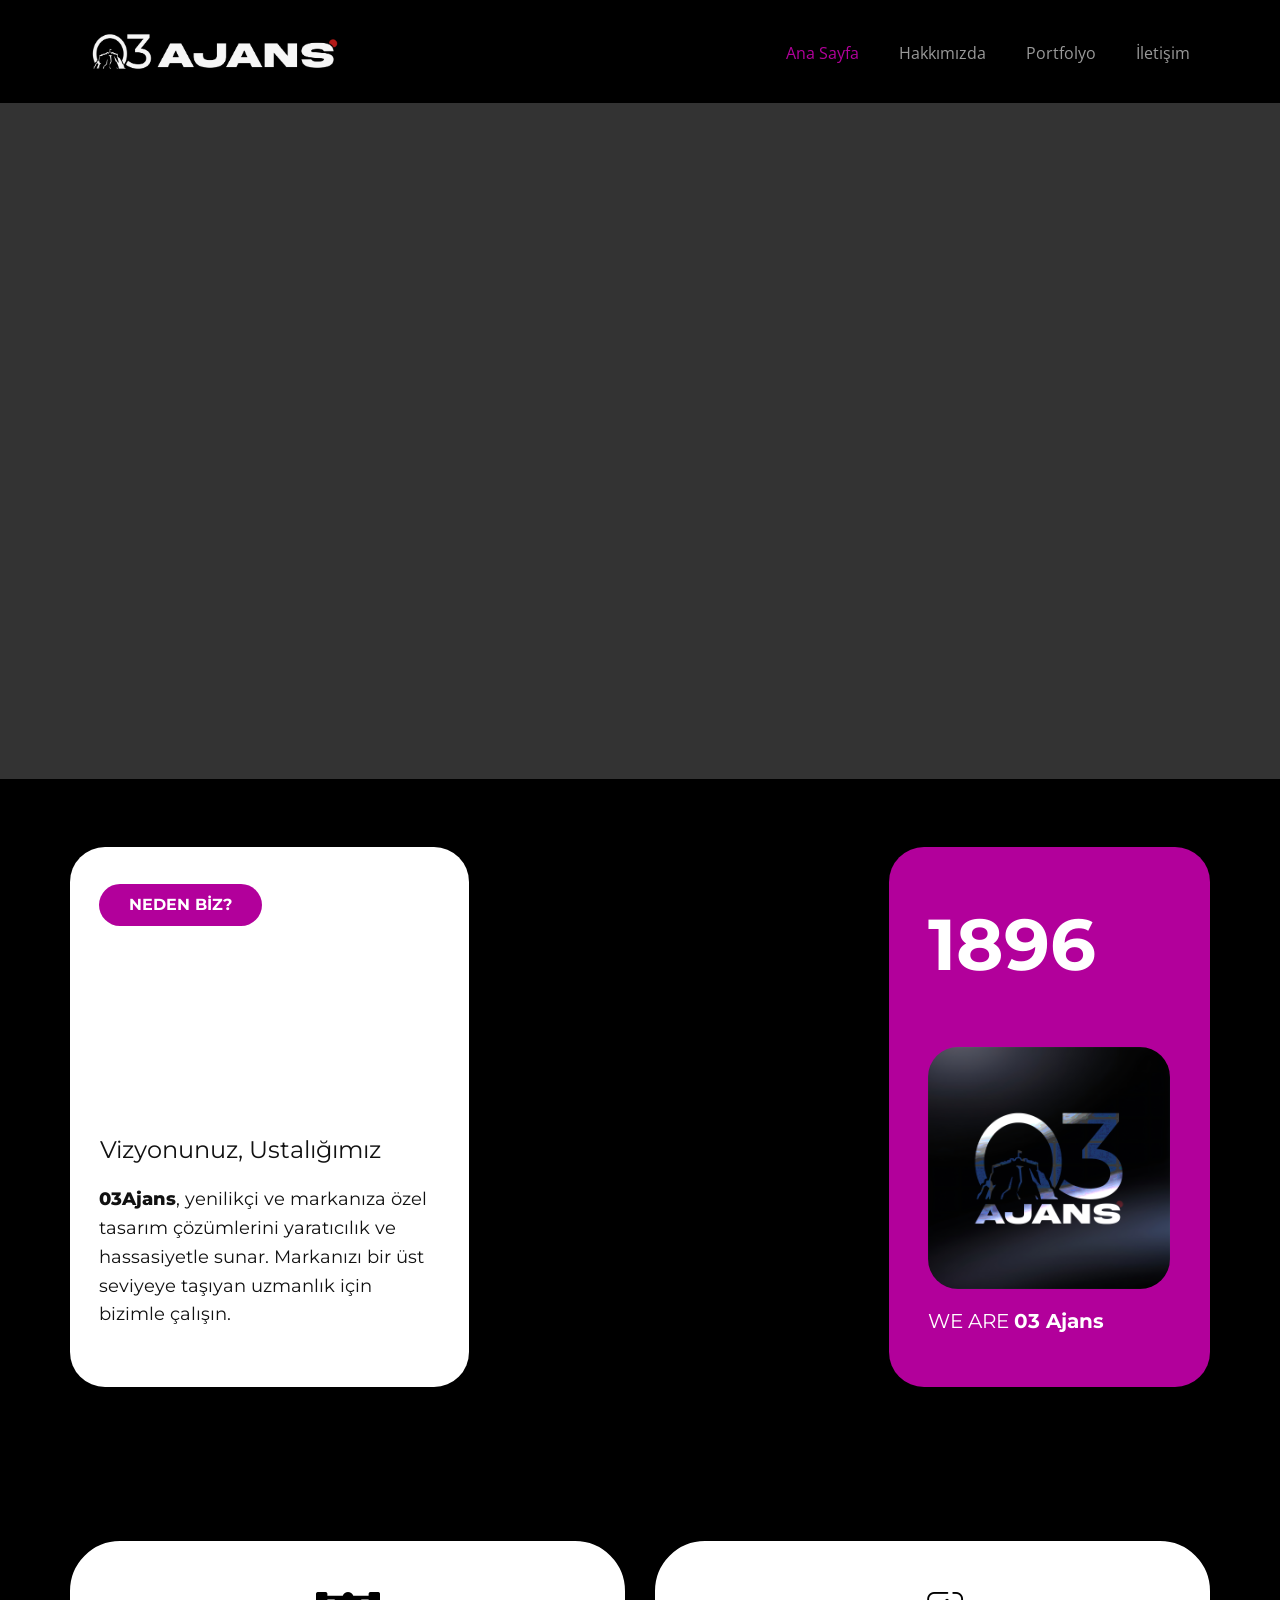
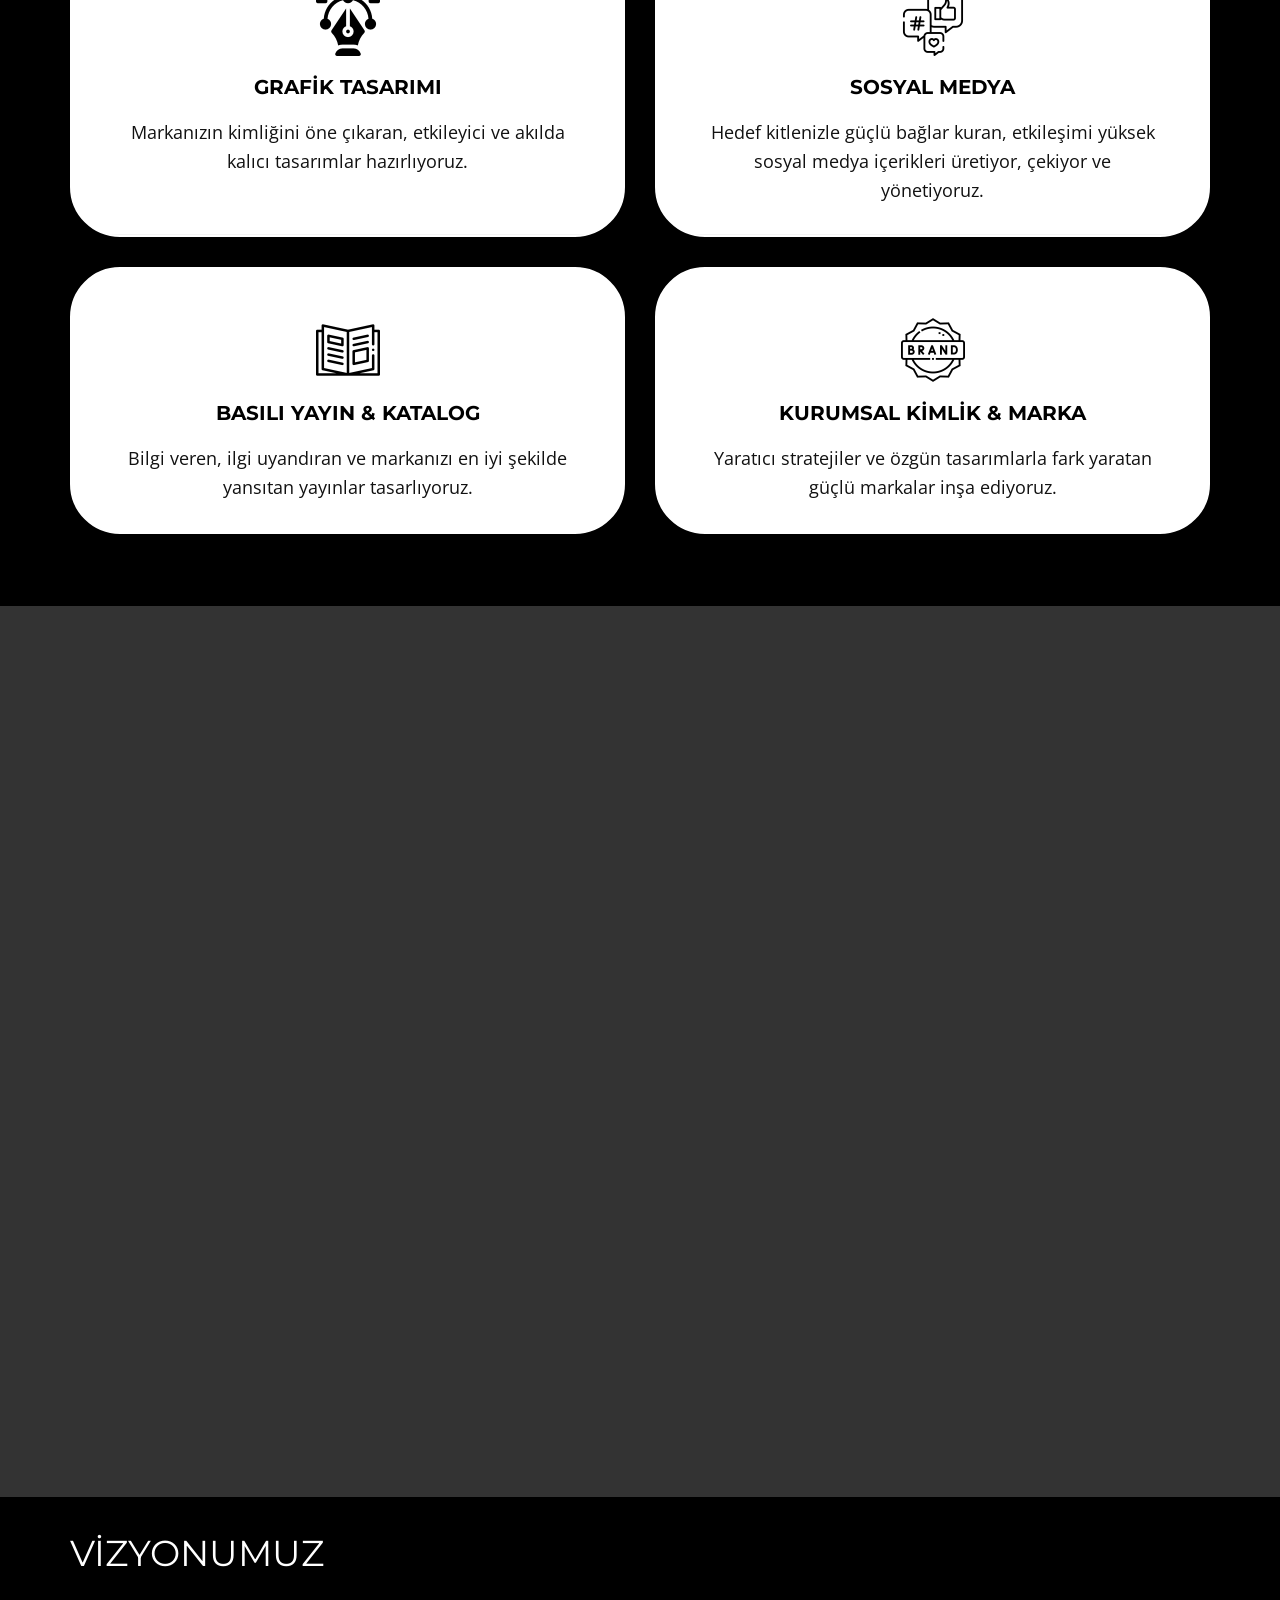
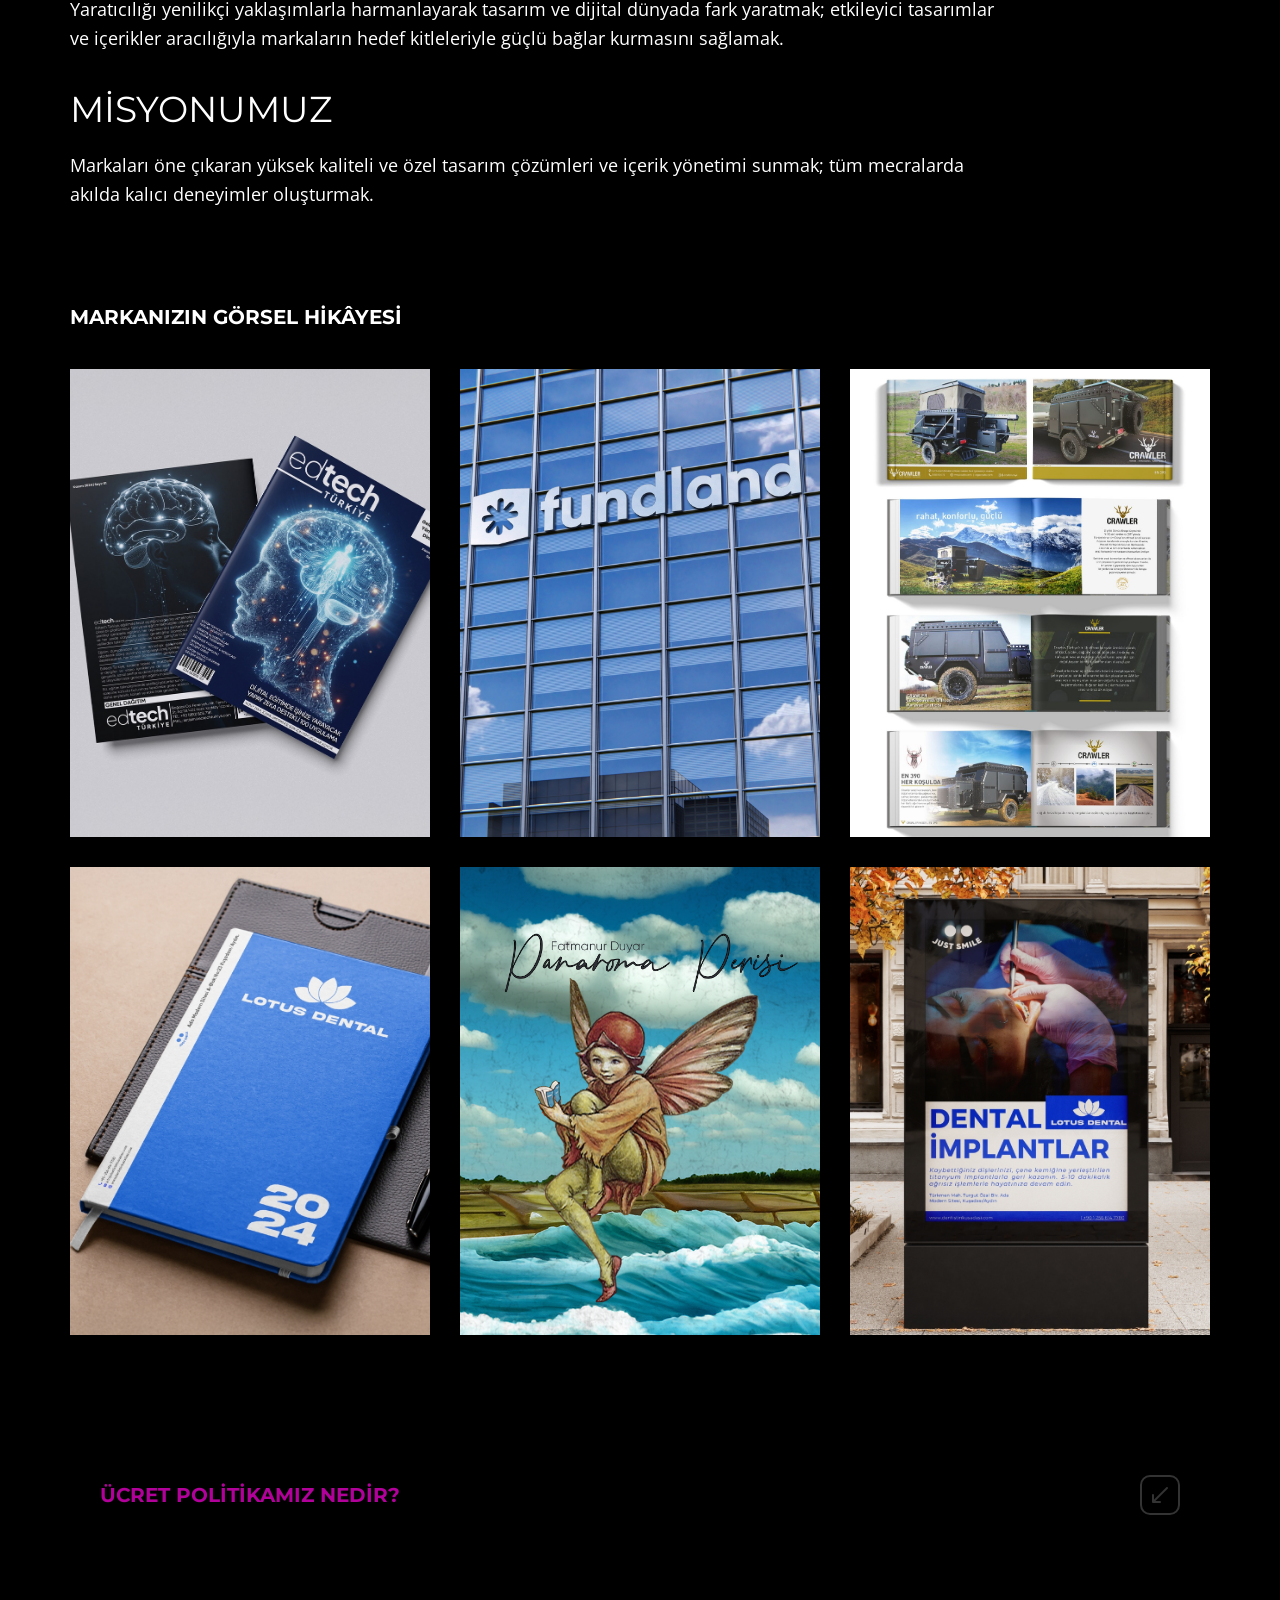
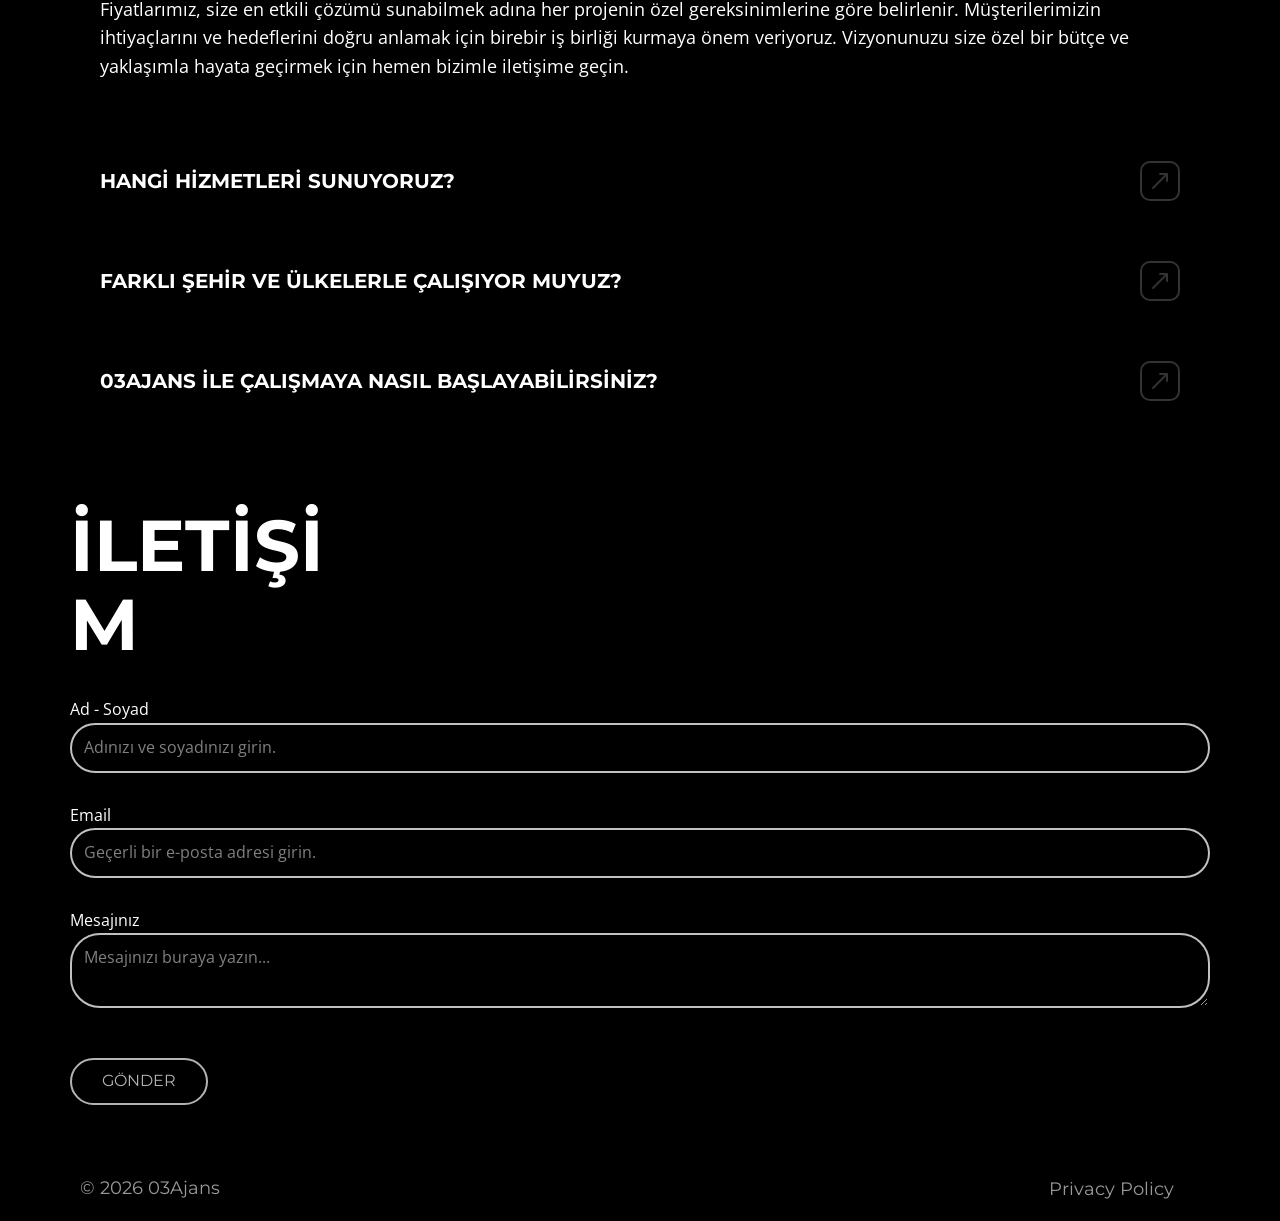
==== commit f052e94c: "Update index.html" ====
--- a/index.html
+++ b/index.html
@@ -152,8 +152,7 @@
                 </div>
                 <div class="u-container-layout u-container-layout-2"></div>
               </div>
-              <div class="u-container-style u-custom-color-5 u-layout-cell u-radius u-shading u-shape-round u-size-18 u-layout-cell-3">
-                <div class="u-container-layout u-valign-middle-xl u-container-layout-3">
+<div class="u-container-style u-layout-cell u-radius u-shading u-shape-round u-size-18 u-layout-cell-3" style="background-color: #b2009b;">                <div class="u-container-layout u-valign-middle-xl u-container-layout-3">                <div class="u-container-layout u-valign-middle-xl u-container-layout-3">
                   <h3 class="u-align-left u-text u-text-3" data-animation-name="counter" data-animation-event="scroll" data-animation-duration="3000">2026</h3>
                   <img class="u-image u-image-round u-preserve-proportions u-radius u-image-1" src="images/webgorsel.png" alt="" data-image-width="1080" data-image-height="1080">
                   <h4 class="u-align-left u-text u-text-4">WE ARE&nbsp;<span style="font-weight: 700;">03 Ajans</span>
@@ -421,4 +420,4 @@
       </div>
     </footer>
 </body>
-</html>+</html>
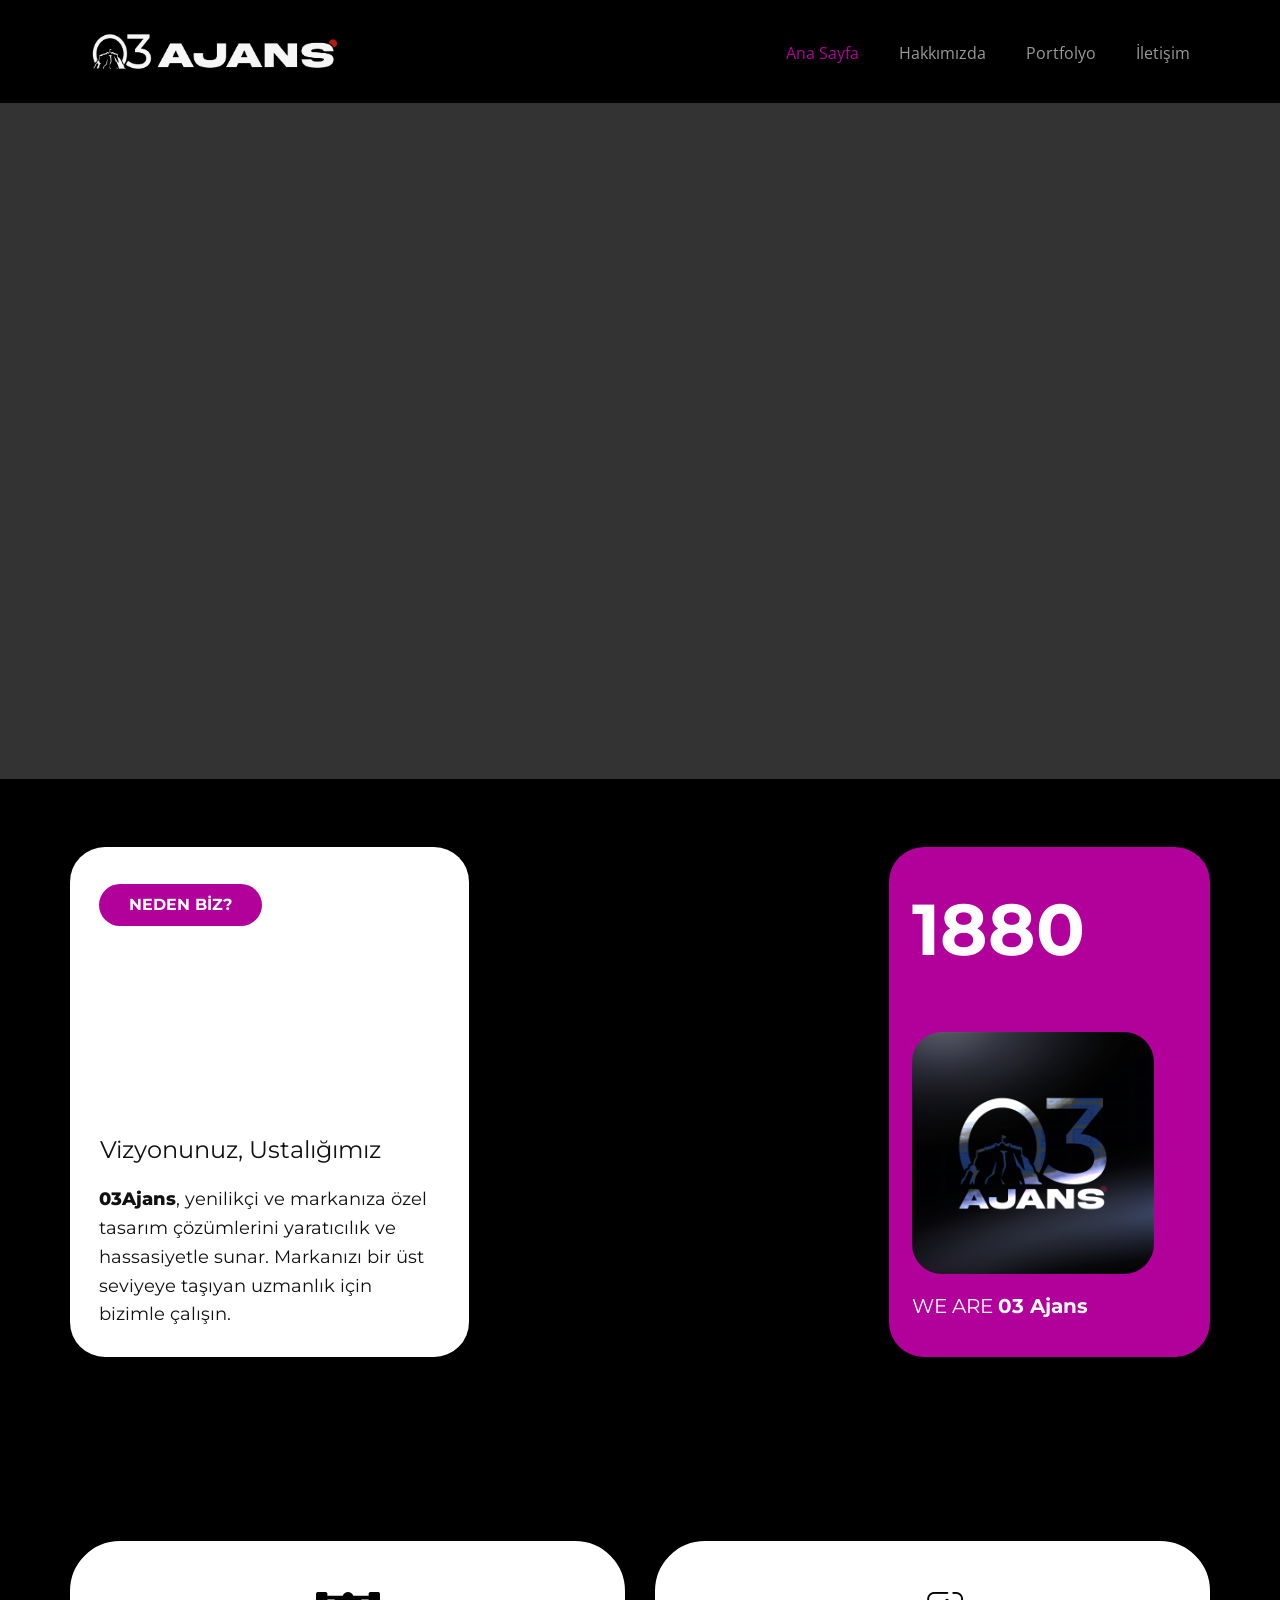
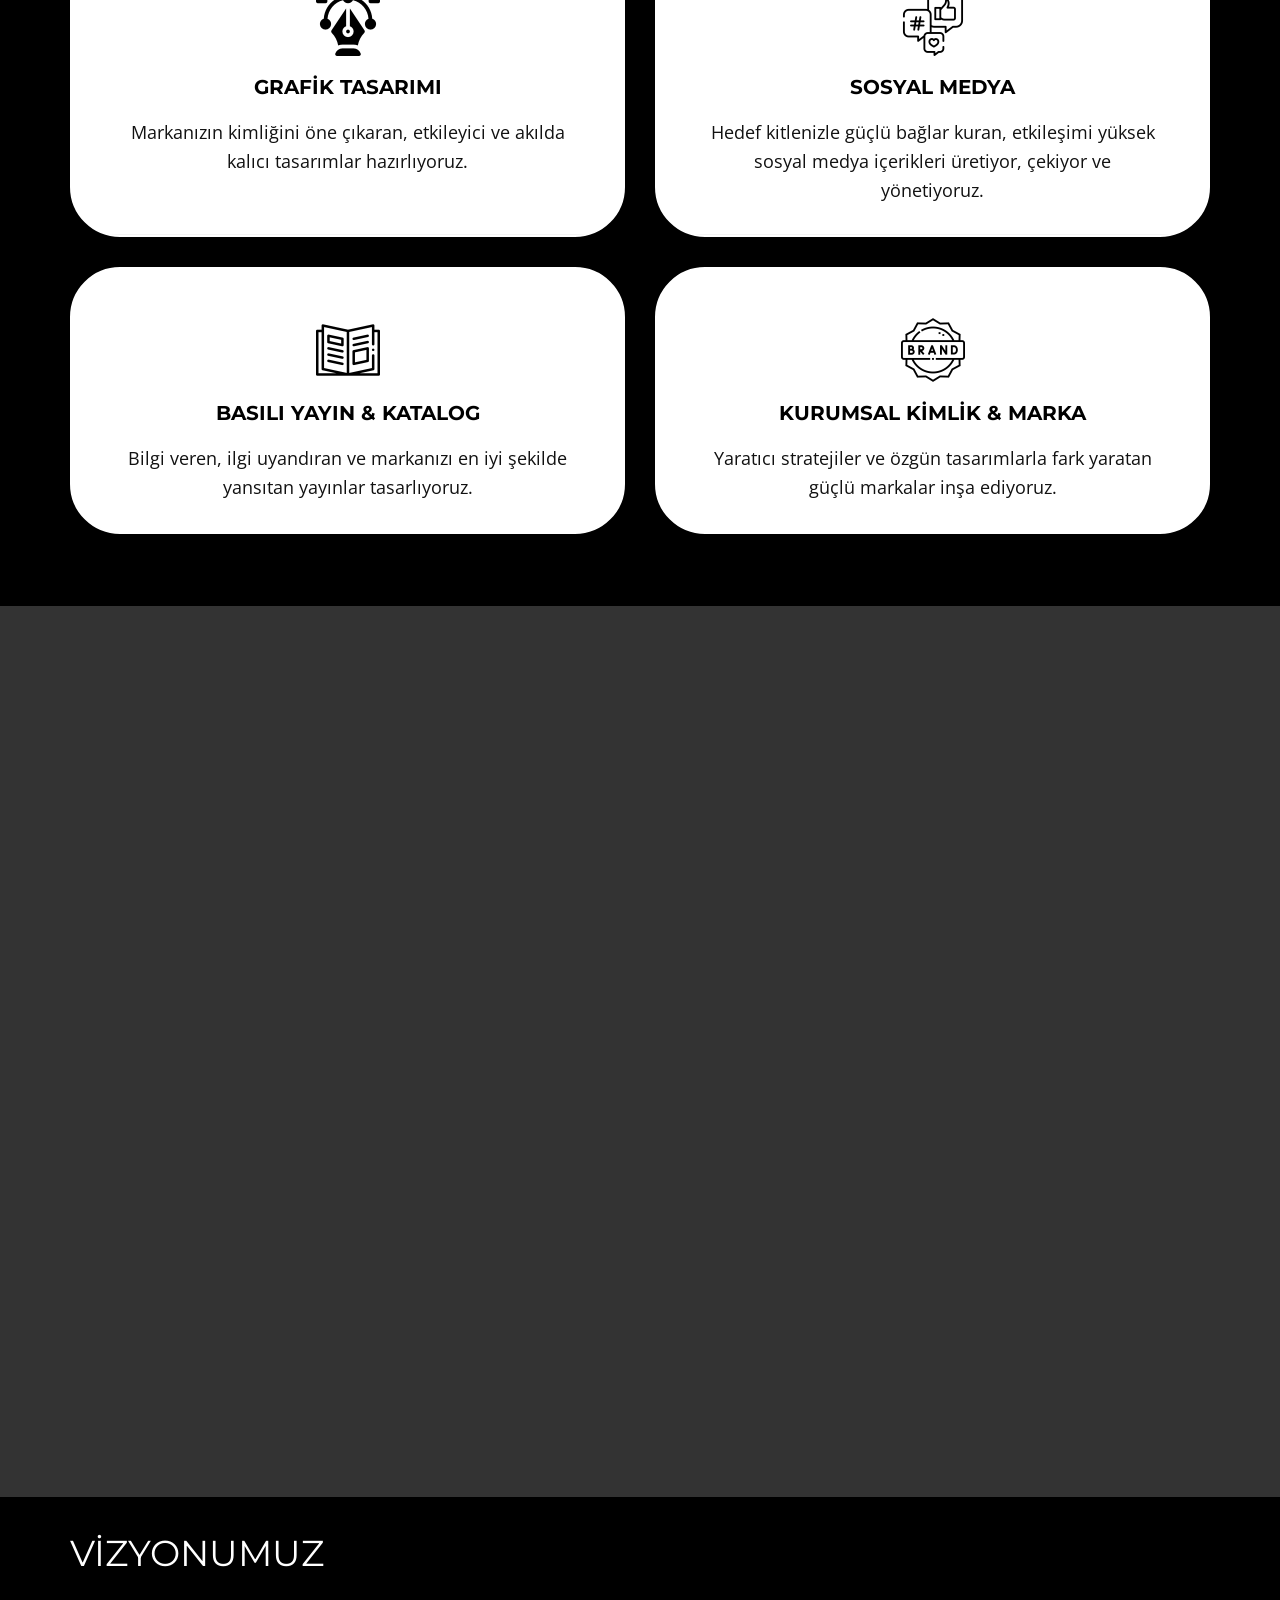
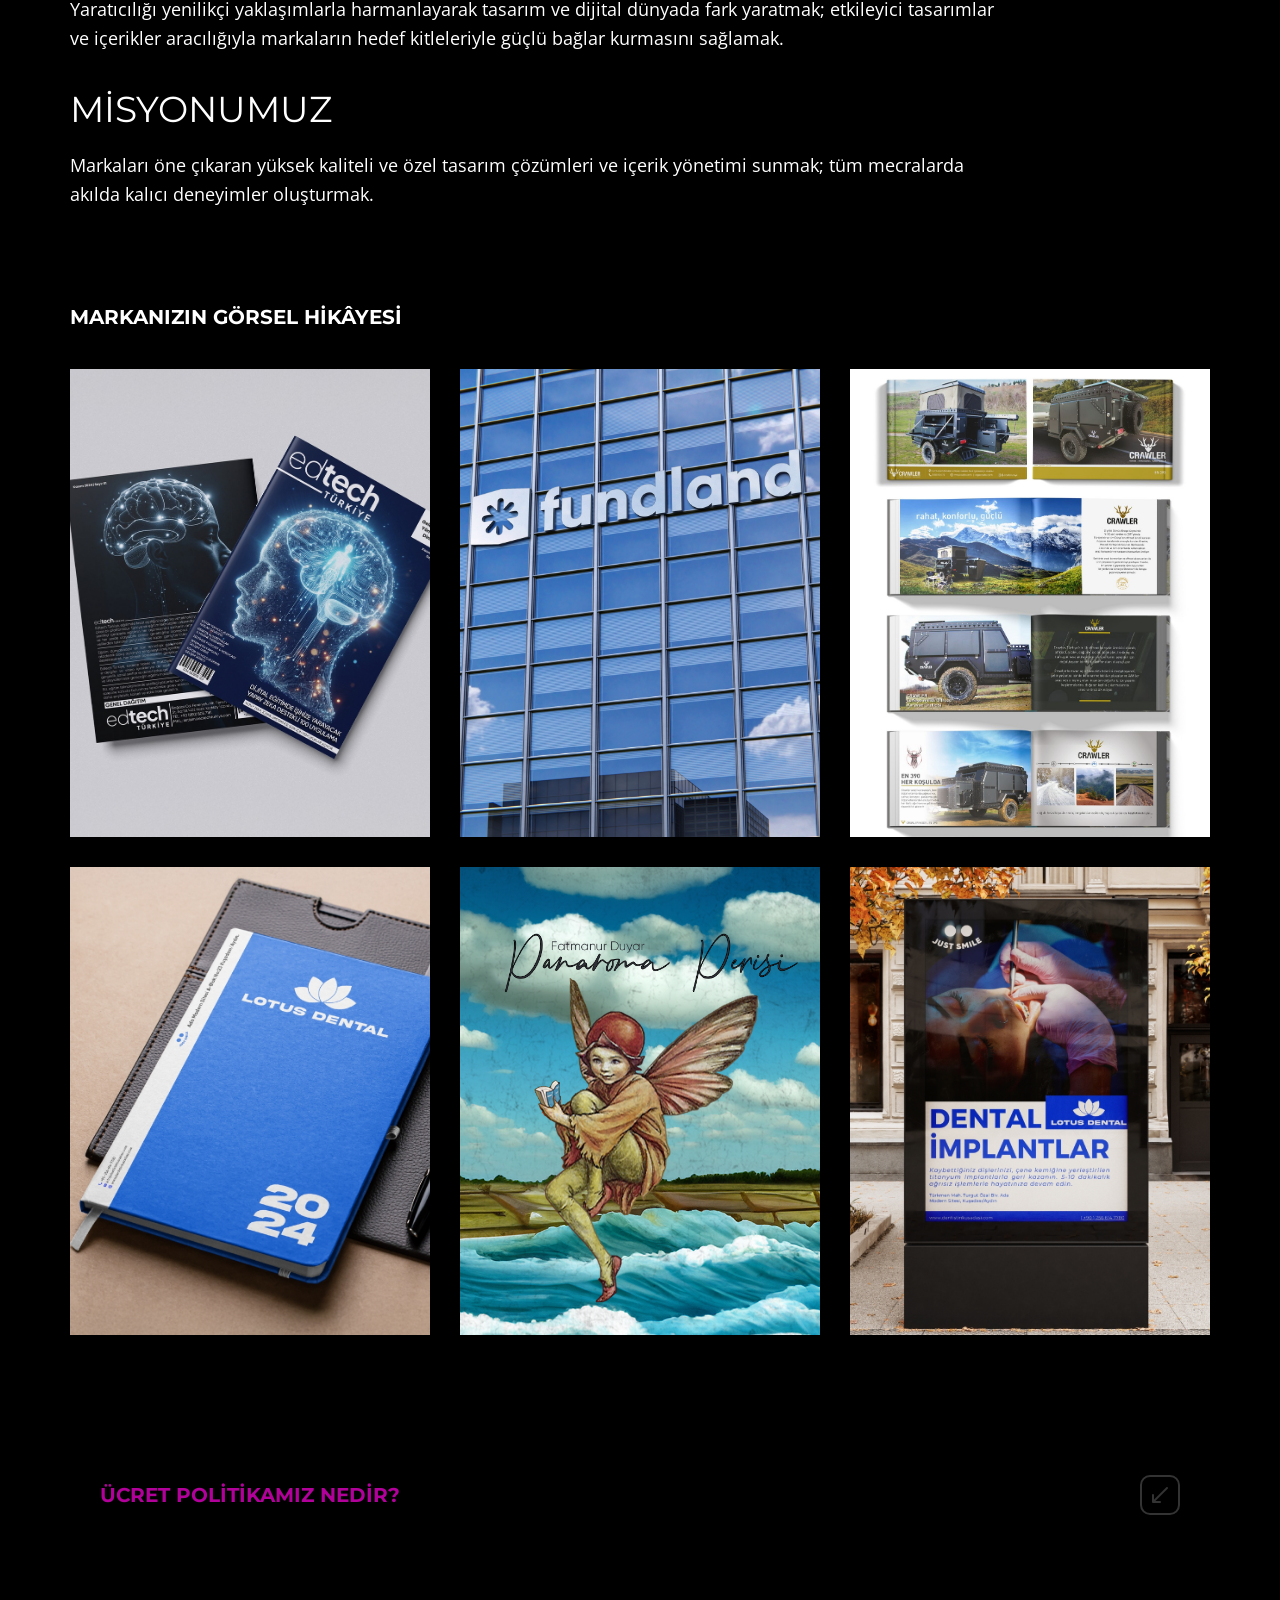
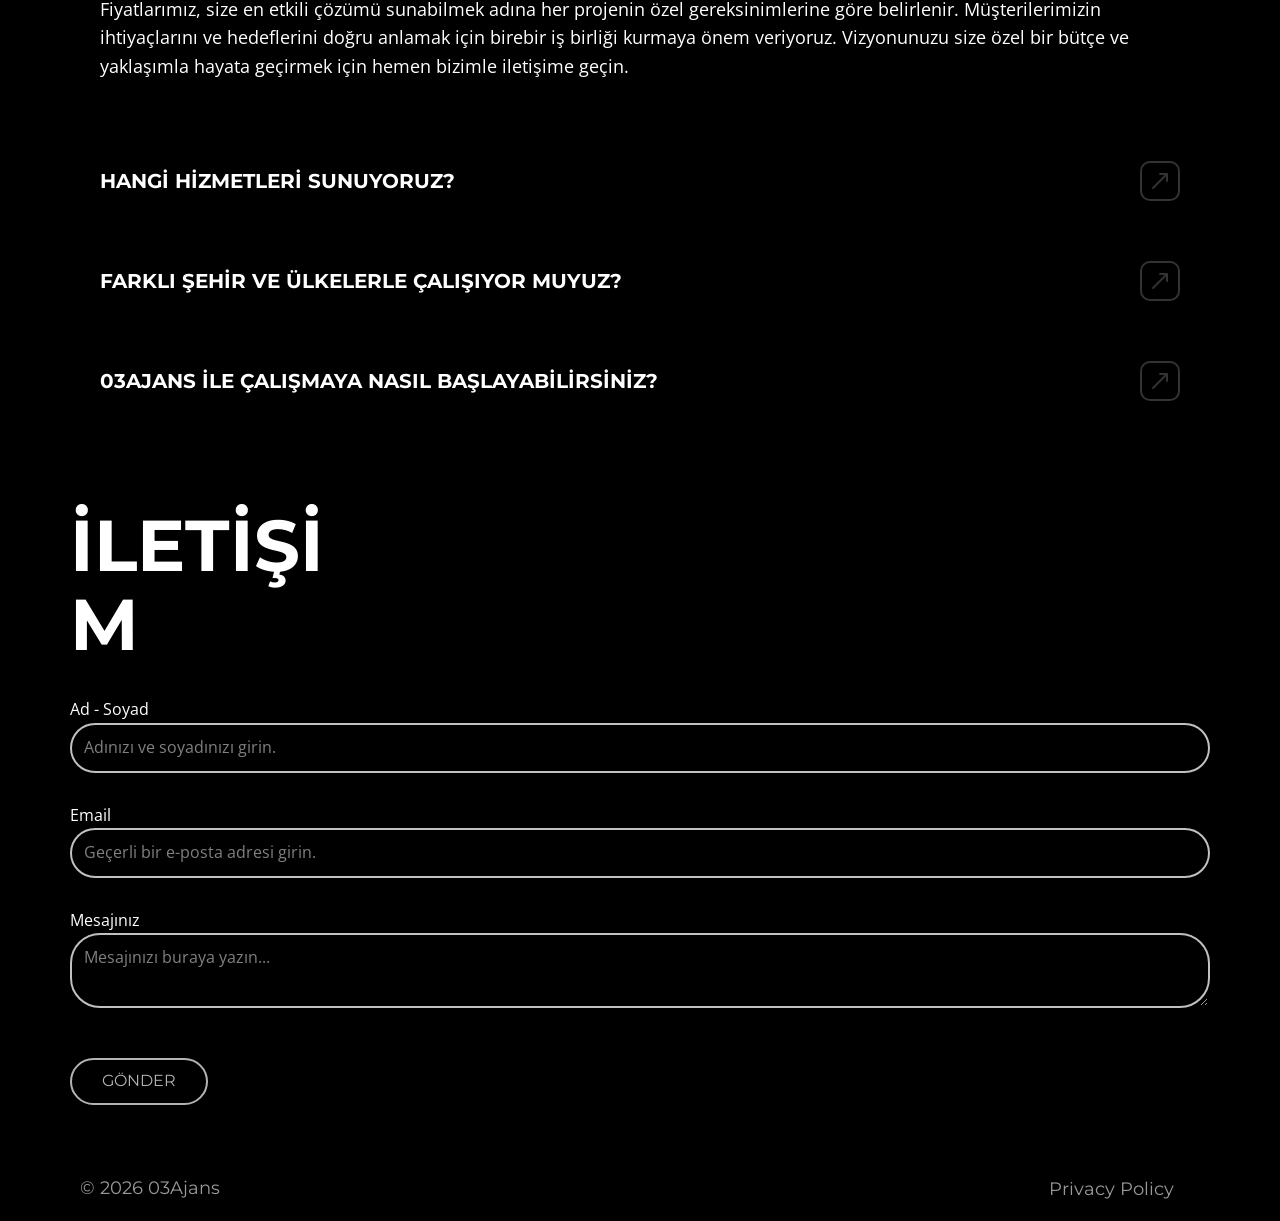
==== commit 8b9e52f7: "Add files via upload" ====
--- a/index.html
+++ b/index.html
@@ -152,7 +152,7 @@
                 </div>
                 <div class="u-container-layout u-container-layout-2"></div>
               </div>
-<div class="u-container-style u-layout-cell u-radius u-shading u-shape-round u-size-18 u-layout-cell-3" style="background-color: #b2009b;">                <div class="u-container-layout u-valign-middle-xl u-container-layout-3">                <div class="u-container-layout u-valign-middle-xl u-container-layout-3">
+                  <div class="u-container-style u-layout-cell u-radius u-shading u-shape-round u-size-18 u-layout-cell-3" style="background-color: #b2009b;">                <div class="u-container-layout u-valign-middle-xl u-container-layout-3">
                   <h3 class="u-align-left u-text u-text-3" data-animation-name="counter" data-animation-event="scroll" data-animation-duration="3000">2026</h3>
                   <img class="u-image u-image-round u-preserve-proportions u-radius u-image-1" src="images/webgorsel.png" alt="" data-image-width="1080" data-image-height="1080">
                   <h4 class="u-align-left u-text u-text-4">WE ARE&nbsp;<span style="font-weight: 700;">03 Ajans</span>
@@ -420,4 +420,4 @@
       </div>
     </footer>
 </body>
-</html>
+</html>
